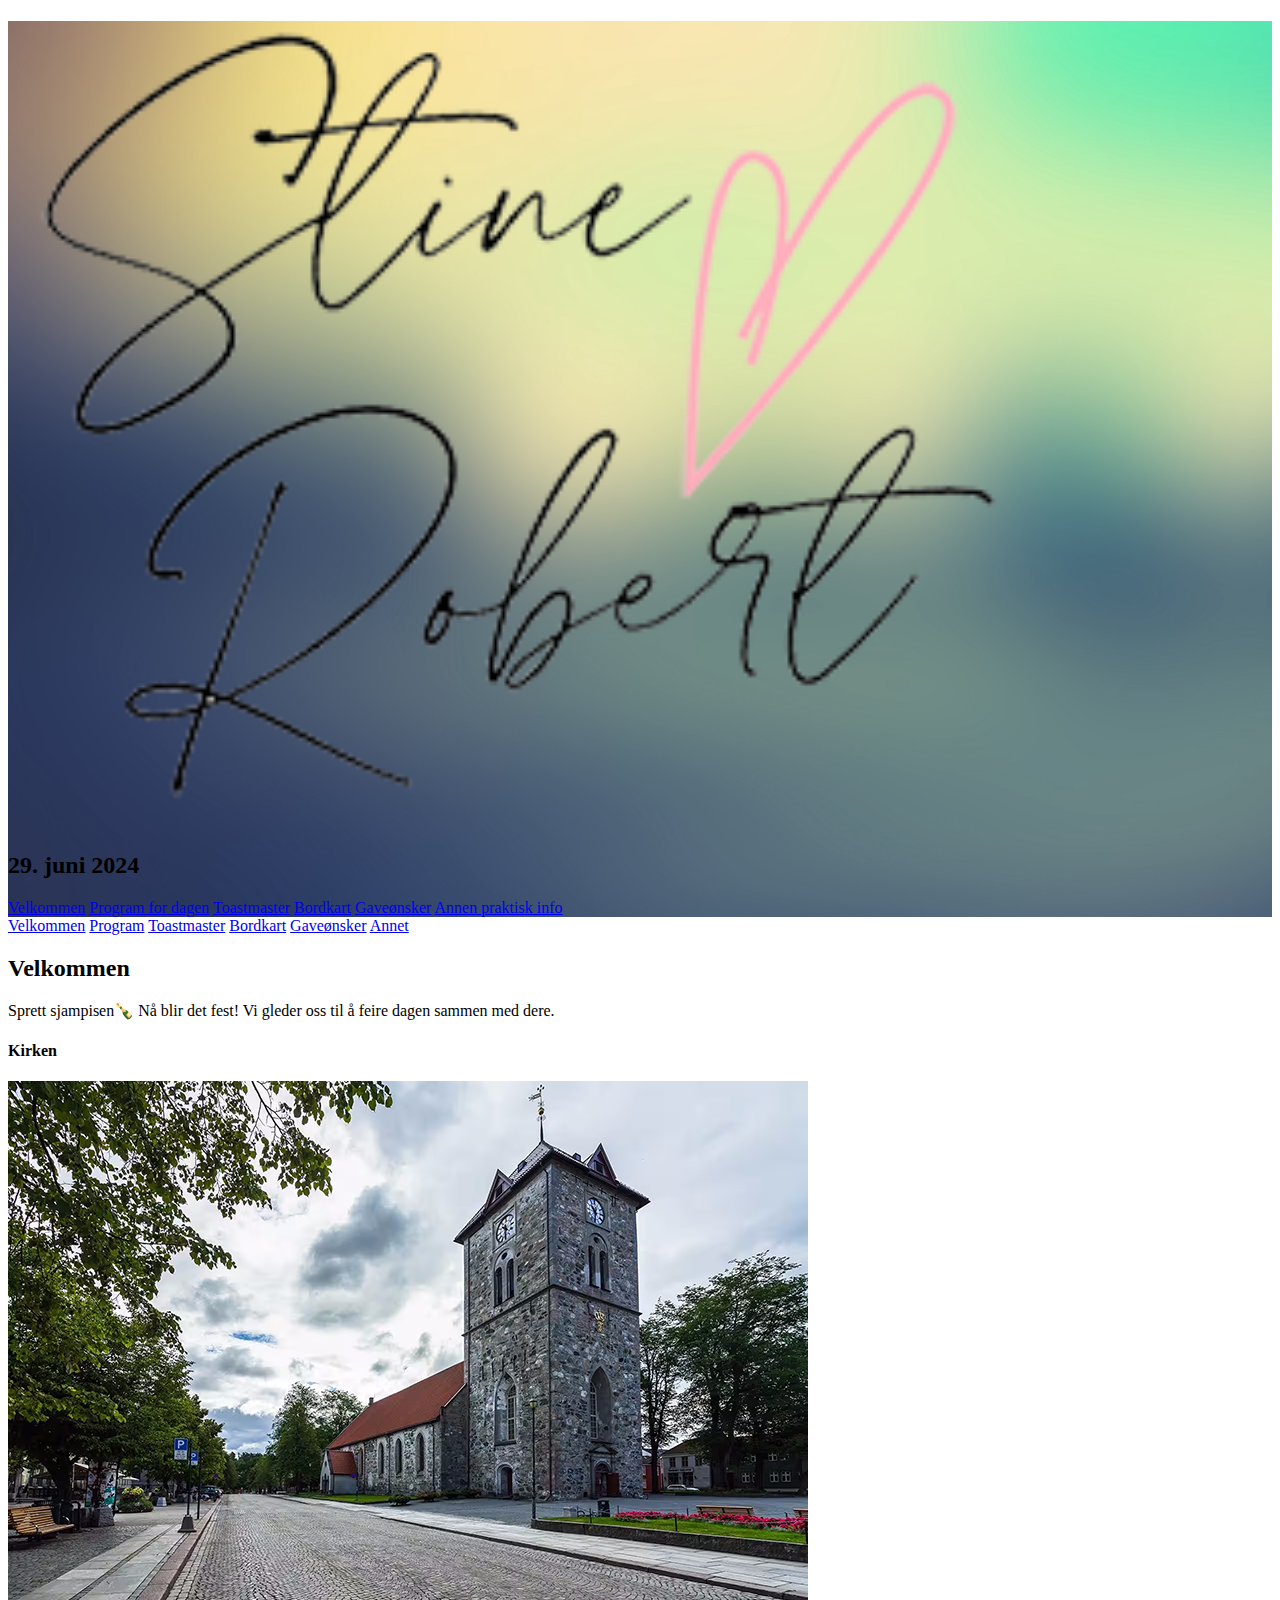
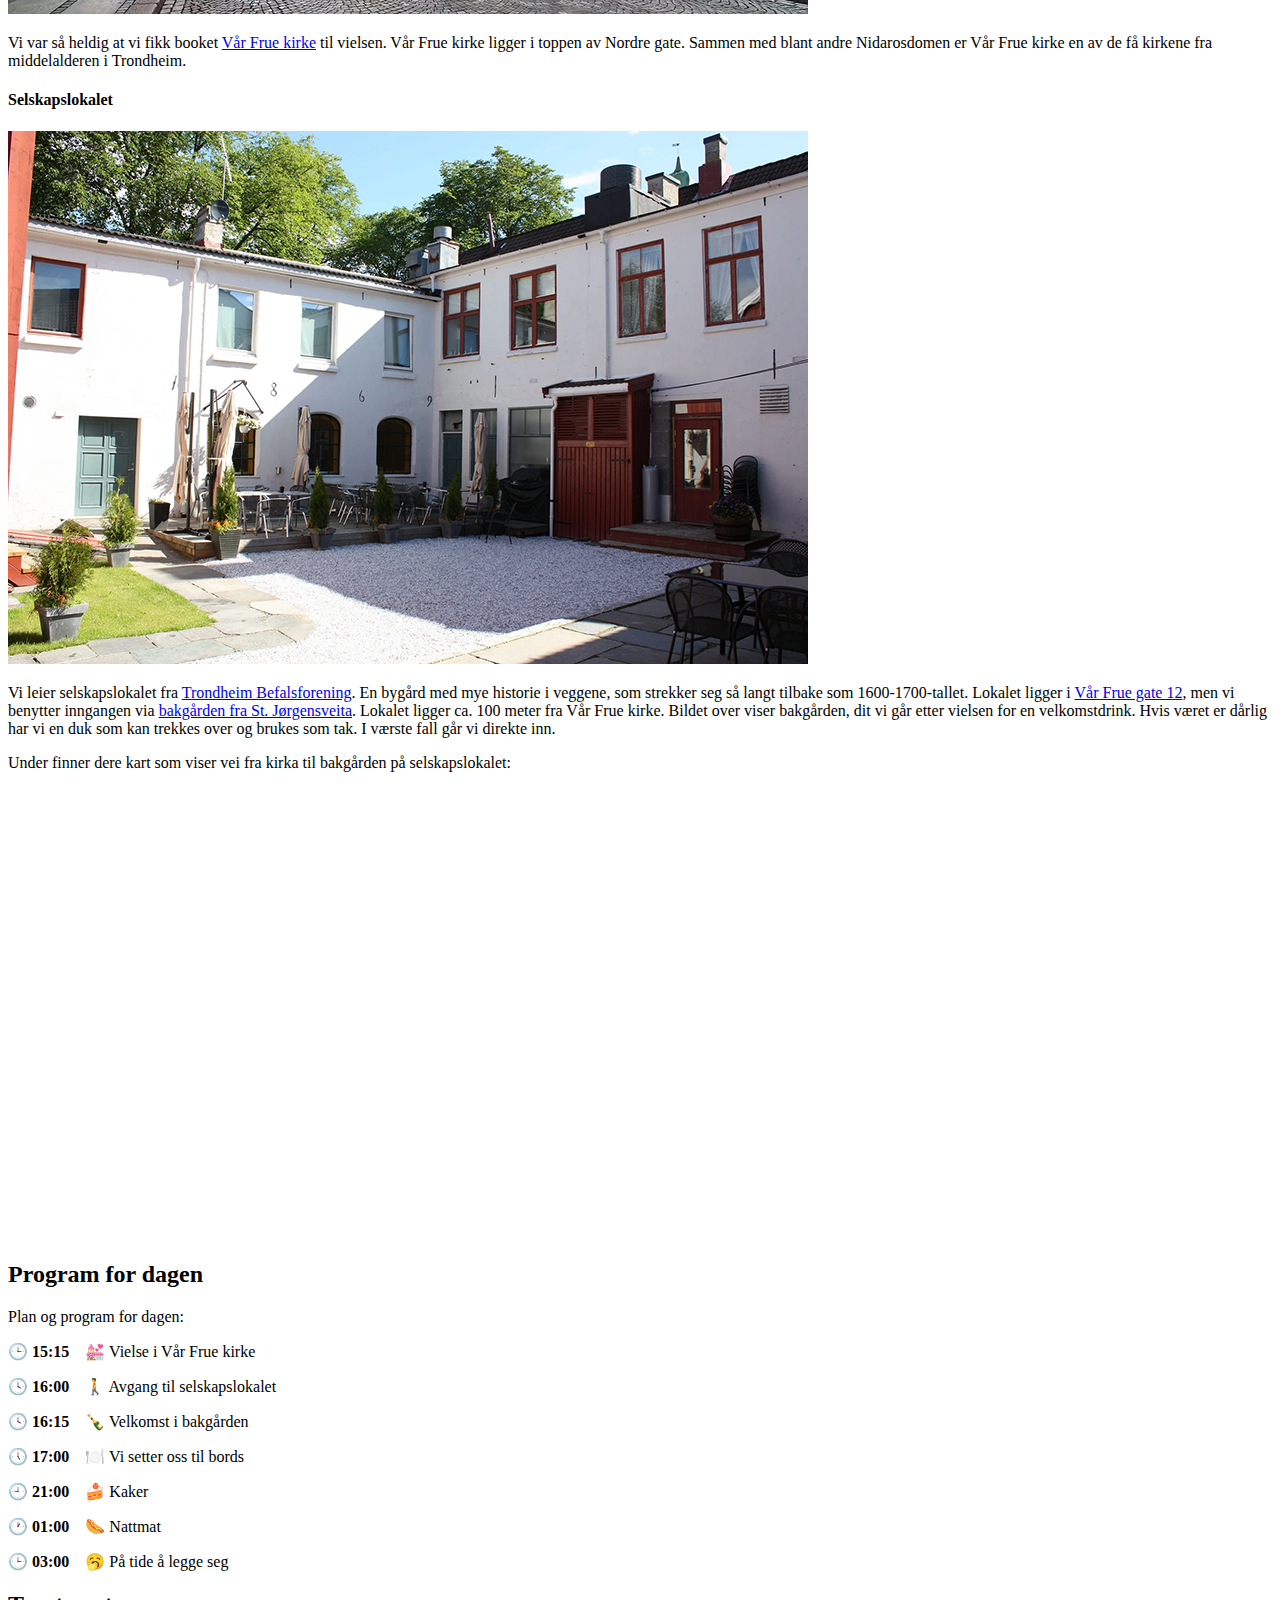
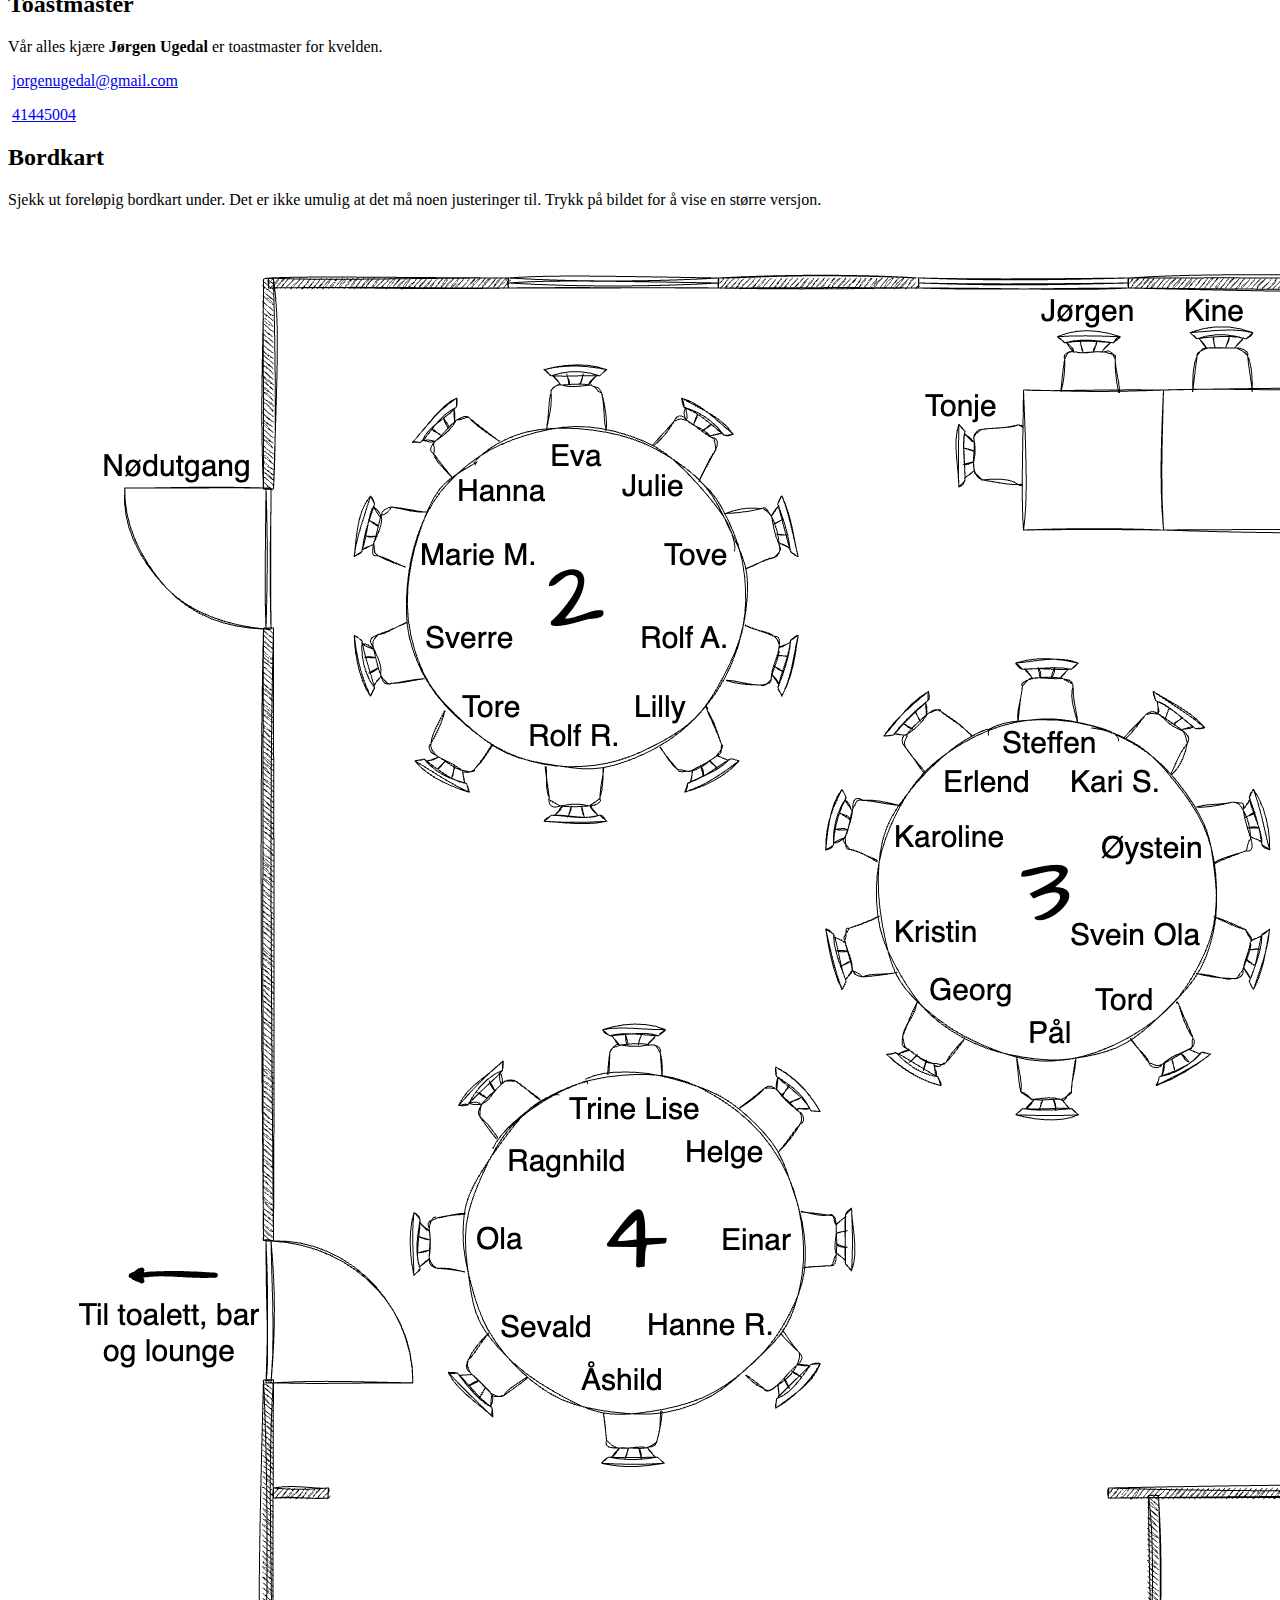
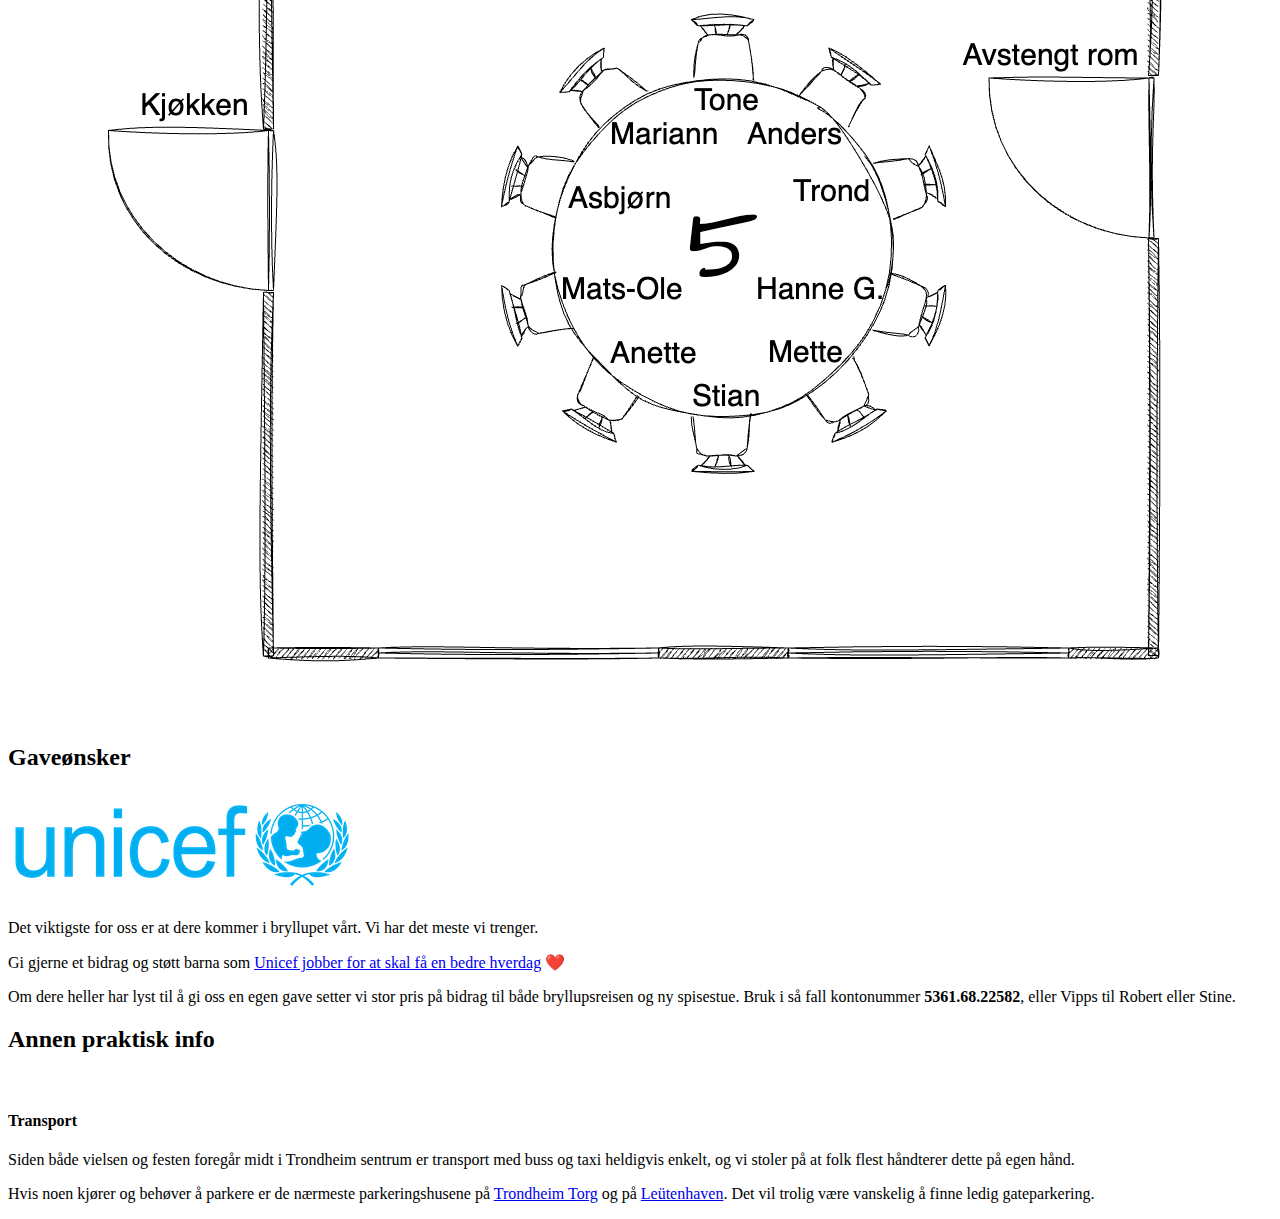
==== public/index.html @ a39e4d83 "Ting nærmer seg" ====
<!DOCTYPE html>
<html lang="nb"><script src="/livereload.js?mindelay=10&amp;v=2&amp;port=1313&amp;path=livereload" data-no-instant defer></script><meta http-equiv="Content-Type" content="text/html; charset=UTF-8" />
<meta http-equiv="X-UA-Compatible" content="IE=edge,chrome=1" />

<title>Stine og Roberts bryllup</title>


  <link rel="shortcut icon" href="http://localhost:1313/images/favicon.png" type="image/png"
/>


  <meta name="description" content="Alt du trenger å vite om Stine og Roberts bryllup."
/>

<meta name="referrer" content="no-referrer-when-downgrade" />

<meta name="HandheldFriendly" content="True" />
<meta name="MobileOptimized" content="320" />
<meta name="viewport" content="width=device-width, initial-scale=1.0" />









<link rel="stylesheet" href="http://localhost:1313/css/style.min.47ed6557af4399a0763d0b82eee62e318d117af346025ac050e07f3be42f05f0.css" type="text/css" integrity="sha256-R&#43;1lV69DmaB2PQuC7uYuMY0RevNGAlrAUOB/O&#43;QvBfA=" />

<meta property="og:url" content="http://localhost:1313/">
  <meta property="og:site_name" content="Stine og Roberts bryllup">
  <meta property="og:title" content="Stine og Roberts bryllup">
  <meta property="og:description" content="Alt du trenger å vite om Stine og Roberts bryllup.">
  <meta property="og:locale" content="nb">
  <meta property="og:type" content="website">

<meta name="twitter:card" content="summary"><meta name="twitter:title" content="">
<meta name="twitter:description" content="Alt du trenger å vite om Stine og Roberts bryllup.">


  <meta itemprop="name" content="Stine og Roberts bryllup">
  <meta itemprop="description" content="Alt du trenger å vite om Stine og Roberts bryllup.">

















<link
  rel="apple-touch-icon"
  sizes="180x180"
  href="http://localhost:1313/images/apple-touch-icon.png"
/>
<link
  rel="icon"
  type="image/png"
  sizes="32x32"
  href="http://localhost:1313/images/favicon-32x32.png"
/>
<link
  rel="icon"
  type="image/png"
  sizes="16x16"
  href="http://localhost:1313/images/favicon-16x16.png"
/>
<body>







<header id="site-head" class="withCenteredImage" style="background-image: url(images/cover-1.jpg)">


    <div class="vertical">

        

        <div id="site-head-content" class="inner">
            

            <div class="title-and-description-guard">
              <h1 class="blog-title"><img src='images/sr-logo.png' width='80%'></h1>
              <h2 class="blog-description">29. juni 2024</h2>
            </div>

            
              
              

              
                
                 <a class='btn site-menu' data-title-anchor='velkommen' href='#velkommen'>Velkommen</a>
              
            
              
              

              
                
                 <a class='btn site-menu' data-title-anchor='program' href='#program'>Program for dagen</a>
              
            
              
              

              
                
                 <a class='btn site-menu' data-title-anchor='toastmaster' href='#toastmaster'>Toastmaster</a>
              
            
              
              

              
                
                 <a class='btn site-menu' data-title-anchor='bordkart' href='#bordkart'>Bordkart</a>
              
            
              
              

              
                
                 <a class='btn site-menu' data-title-anchor='gaveønsker' href='#gave%c3%b8nsker'>Gaveønsker</a>
              
            
              
              

              
                
                 <a class='btn site-menu' data-title-anchor='annet' href='#annet'>Annen praktisk info</a>
              
            
            
                
                <a id='header-arrow' href="#velkommen" aria-label="Go to first section"><i class="fa fa-angle-down"></i></a>
            
        </div>
    </div>
</header>

<main class="content" role="main">
    
    <div class='fixed-nav'>
        
            
            <a class='fn-item' item_index='1' href='#velkommen'>Velkommen</a>
        
            
            <a class='fn-item' item_index='2' href='#program'>Program</a>
        
            
            <a class='fn-item' item_index='3' href='#toastmaster'>Toastmaster</a>
        
            
            <a class='fn-item' item_index='4' href='#bordkart'>Bordkart</a>
        
            
            <a class='fn-item' item_index='5' href='#gave%c3%b8nsker'>Gaveønsker</a>
        
            
            <a class='fn-item' item_index='6' href='#annet'>Annet</a>
        
    </div>

    
    
        
        <div class='post-holder'>
            <article id='velkommen' class='post first '>
                <header class="post-header">
                    <h2 class="post-title">Velkommen</h2>
                </header>
                <section class="post-content">
                    
<p>
  Sprett sjampisen🍾 Nå blir det fest! Vi gleder oss til å feire dagen sammen med dere.
</p>

<h4>Kirken</h4>
<p>
  <img src="images/var-frue-kirke.png">
</p>

<p>
  Vi var så heldig at vi fikk booket <a href="https://no.wikipedia.org/wiki/V%C3%A5r_Frue_kirke_(Trondheim)" target="_blank">Vår Frue kirke</a> til vielsen. Vår Frue kirke ligger i toppen av Nordre gate. Sammen med blant andre Nidarosdomen er Vår Frue kirke en av de få kirkene fra middelalderen i Trondheim.
</p>

<h4>Selskapslokalet</h4>
<p>
  <img src="images/bakgarden.png">
</p>

<p>
  Vi leier selskapslokalet fra <a href="https://www.trondheimbefalsforening.no" target="_blank">Trondheim Befalsforening</a>. En bygård med mye historie i veggene, som strekker seg så langt tilbake som 1600-1700-tallet. Lokalet ligger i <a href="https://maps.app.goo.gl/DpjdYLnsQ6Phit1J8" target="_blank">Vår Frue gate 12</a>, men vi benytter inngangen via <a href="https://maps.app.goo.gl/hrKGZZgHywM9tXrCA" target="_blank">bakgården fra St. Jørgensveita</a>. Lokalet ligger ca. 100 meter fra Vår Frue kirke. Bildet over viser bakgården, dit vi går etter vielsen for en velkomstdrink. Hvis været er dårlig har vi en duk som kan trekkes over og brukes som tak. I værste fall går vi direkte inn.
</p>

<p>
  Under finner dere kart som viser vei fra kirka til bakgården på selskapslokalet:
</p>
<p>
  <iframe src="https://www.google.com/maps/embed?pb=!1m24!1m12!1m3!1d892.3105263511601!2d10.39723295921331!3d63.42981003615714!2m3!1f0!2f0!3f0!3m2!1i1024!2i768!4f13.1!4m9!3e2!4m3!3m2!1d63.4302128!2d10.396961899999999!4m3!3m2!1d63.429516299999996!2d10.398058899999999!5e0!3m2!1sno!2sno!4v1697057780995!5m2!1sno!2sno" width="100%" height="450" style="border:0;" allowfullscreen="" loading="lazy" referrerpolicy="no-referrer-when-downgrade"></iframe>
</p>

                </section>
            </article>
            <div class='post-after light'></div>
        </div>
    
        
        <div class='post-holder dark'>
            <article id='program' class='post  '>
                <header class="post-header">
                    <h2 class="post-title">Program for dagen</h2>
                </header>
                <section class="post-content">
                    <p>Plan og program for dagen:</p>
<p>🕒 <strong>15:15</strong>    💒 Vielse i Vår Frue kirke</p>
<p>🕓 <strong>16:00</strong>    🚶 Avgang til selskapslokalet</p>
<p>🕓 <strong>16:15</strong>    🍾 Velkomst i bakgården</p>
<p>🕔 <strong>17:00</strong>    🍽️ Vi setter oss til bords</p>
<p>🕘 <strong>21:00</strong>    🍰 Kaker</p>
<p>🕐 <strong>01:00</strong>    🌭 Nattmat</p>
<p>🕒 <strong>03:00</strong>    🥱 På tide å legge seg</p>

                </section>
            </article>
            <div class='post-after'></div>
        </div>
    
        
        <div class='post-holder'>
            <article id='toastmaster' class='post  '>
                <header class="post-header">
                    <h2 class="post-title">Toastmaster</h2>
                </header>
                <section class="post-content">
                    <p>Vår alles kjære <strong>Jørgen Ugedal</strong> er toastmaster for kvelden.</p>
<p><i class="fa fa-envelope"></i> <a href="mailto:jorgenugedal@gmail.com">jorgenugedal@gmail.com</a></p>
<p><i class="fa fa-phone"></i> <a href="tel:+4741445004">41445004</a></p>

                </section>
            </article>
            <div class='post-after light'></div>
        </div>
    
        
        <div class='post-holder dark'>
            <article id='bordkart' class='post  '>
                <header class="post-header">
                    <h2 class="post-title">Bordkart</h2>
                </header>
                <section class="post-content">
                    <p>Sjekk ut foreløpig bordkart under. Det er ikke umulig at det må noen justeringer til. Trykk på bildet for å vise en større versjon.</p>
<p><a href="images/bordkart.drawio.png"><img src="images/bordkart.drawio.png" alt="Bordkart"></a></p>

                </section>
            </article>
            <div class='post-after'></div>
        </div>
    
        
        <div class='post-holder'>
            <article id='gaveønsker' class='post  '>
                <header class="post-header">
                    <h2 class="post-title">Gaveønsker</h2>
                </header>
                <section class="post-content">
                    <p><a href="https://www.unicef.no/stott/privat/donasjon"><img src="images/unicef-logo.png" alt="Unicef"></a></p>
<p>Det viktigste for oss er at dere kommer i bryllupet vårt. Vi har det meste vi trenger.</p>
<p>Gi gjerne et bidrag og støtt barna som <a href="https://www.unicef.no/stott/privat/donasjon">Unicef jobber for at skal få en bedre hverdag</a> ❤️</p>
<p>Om dere heller har lyst til å gi oss en egen gave setter vi stor pris på bidrag til både bryllupsreisen og ny spisestue. Bruk i så fall kontonummer <strong>5361.68.22582</strong>, eller Vipps til Robert eller Stine.</p>

                </section>
            </article>
            <div class='post-after light'></div>
        </div>
    
        
        <div class='post-holder dark'>
            <article id='annet' class='post  last'>
                <header class="post-header">
                    <h2 class="post-title">Annen praktisk info</h2>
                </header>
                <section class="post-content">
                    <p> </p>
<h4 id="transport">Transport</h4>
<p>Siden både vielsen og festen foregår midt i Trondheim sentrum er transport med buss og taxi heldigvis enkelt, og vi stoler på at folk flest håndterer dette på egen hånd.</p>
<p>Hvis noen kjører og behøver å parkere er de nærmeste parkeringshusene på <a href="https://maps.app.goo.gl/8HFk37z9GycL71k3A">Trondheim Torg</a> og på <a href="https://maps.app.goo.gl/erbP8cXi9NYx98XXA">Leütenhaven</a>. Det vil trolig være vanskelig å finne ledig gateparkering.</p>

                </section>
            </article>
            <div class='post-after'></div>
        </div>
    
</main>
<footer class="site-footer">
  <div class="inner">
    

    

    
  </div>
</footer>


    

    
    
    
    
    

    <script src="http://localhost:1313/js/script.min.dbab763d90c718293cdeda973dfb5cc3cb2900e9e4d2e1f67418d48c4a027082.js" integrity="sha256-26t2PZDHGCk83tqXPftcw8spAOnk0uH2dBjUjEoCcII=" ></script>

    
    <script>cssVars();</script>

    
</body>
</html>
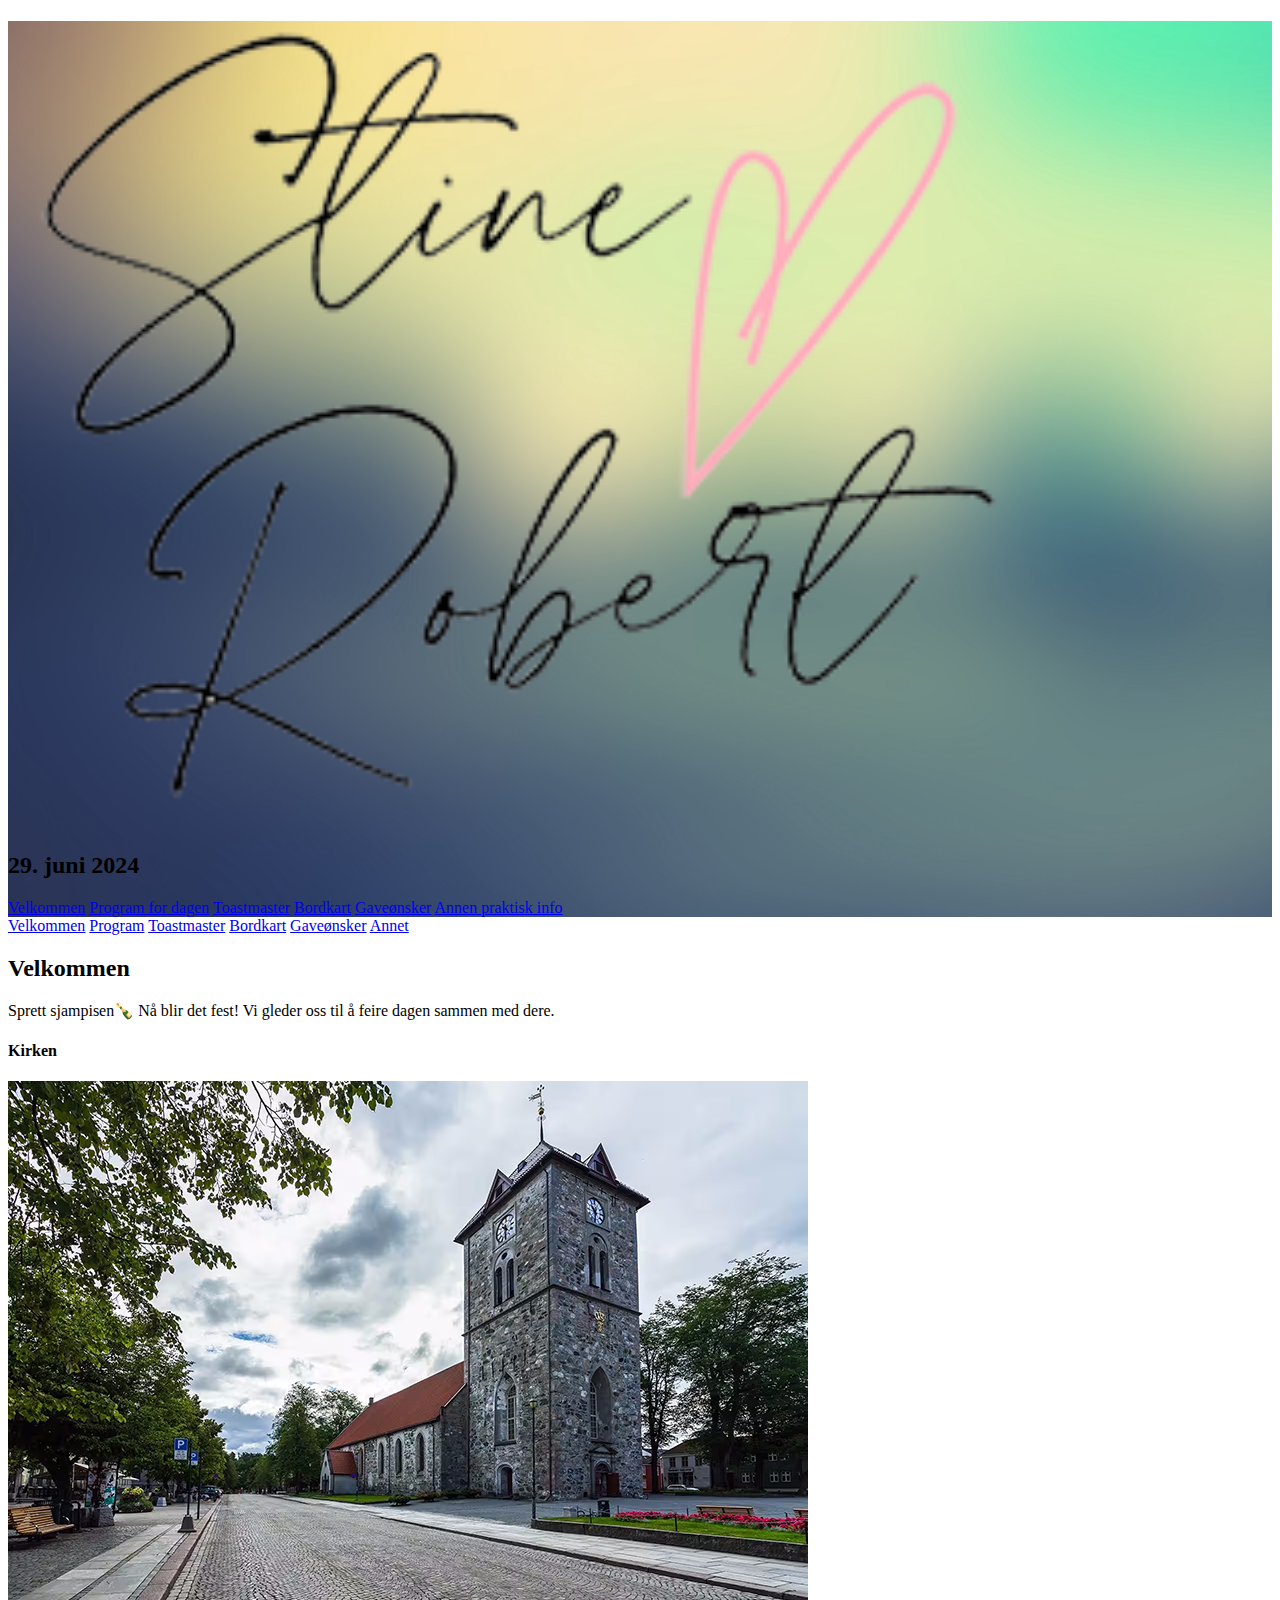
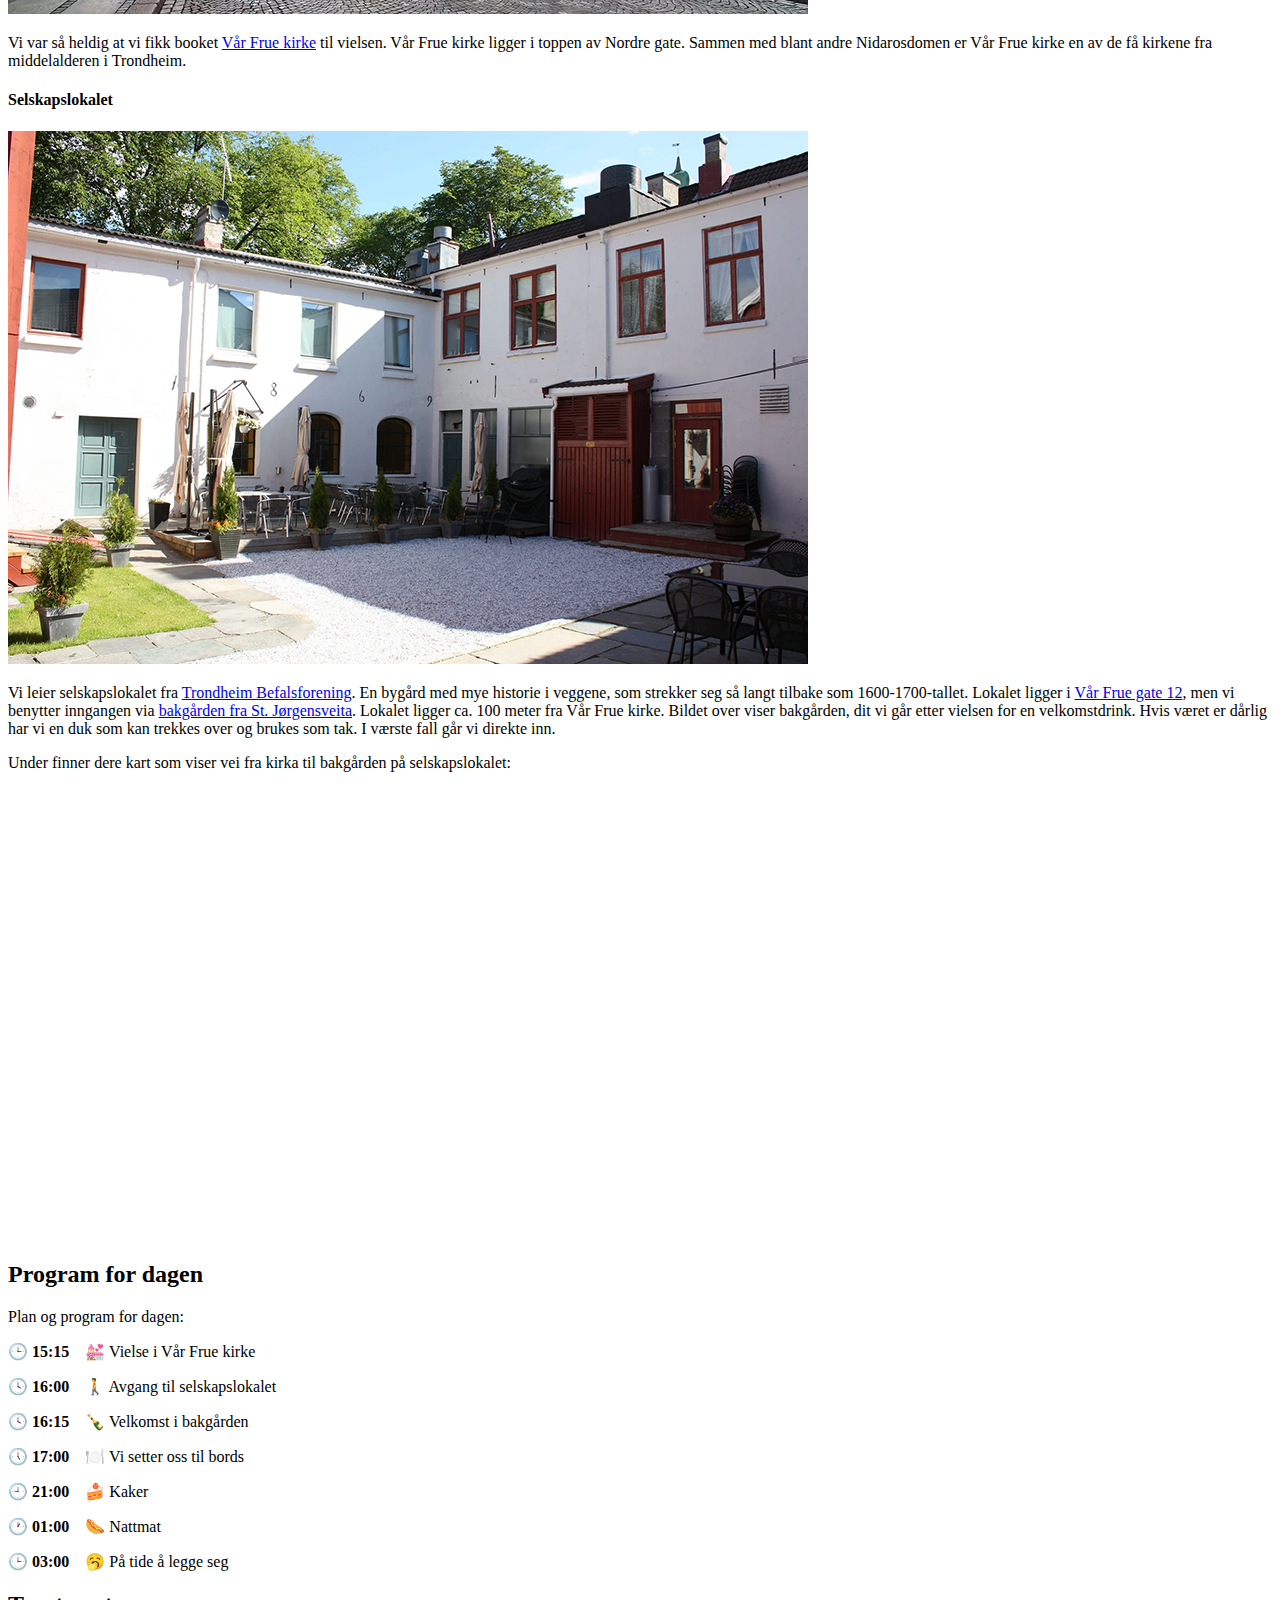
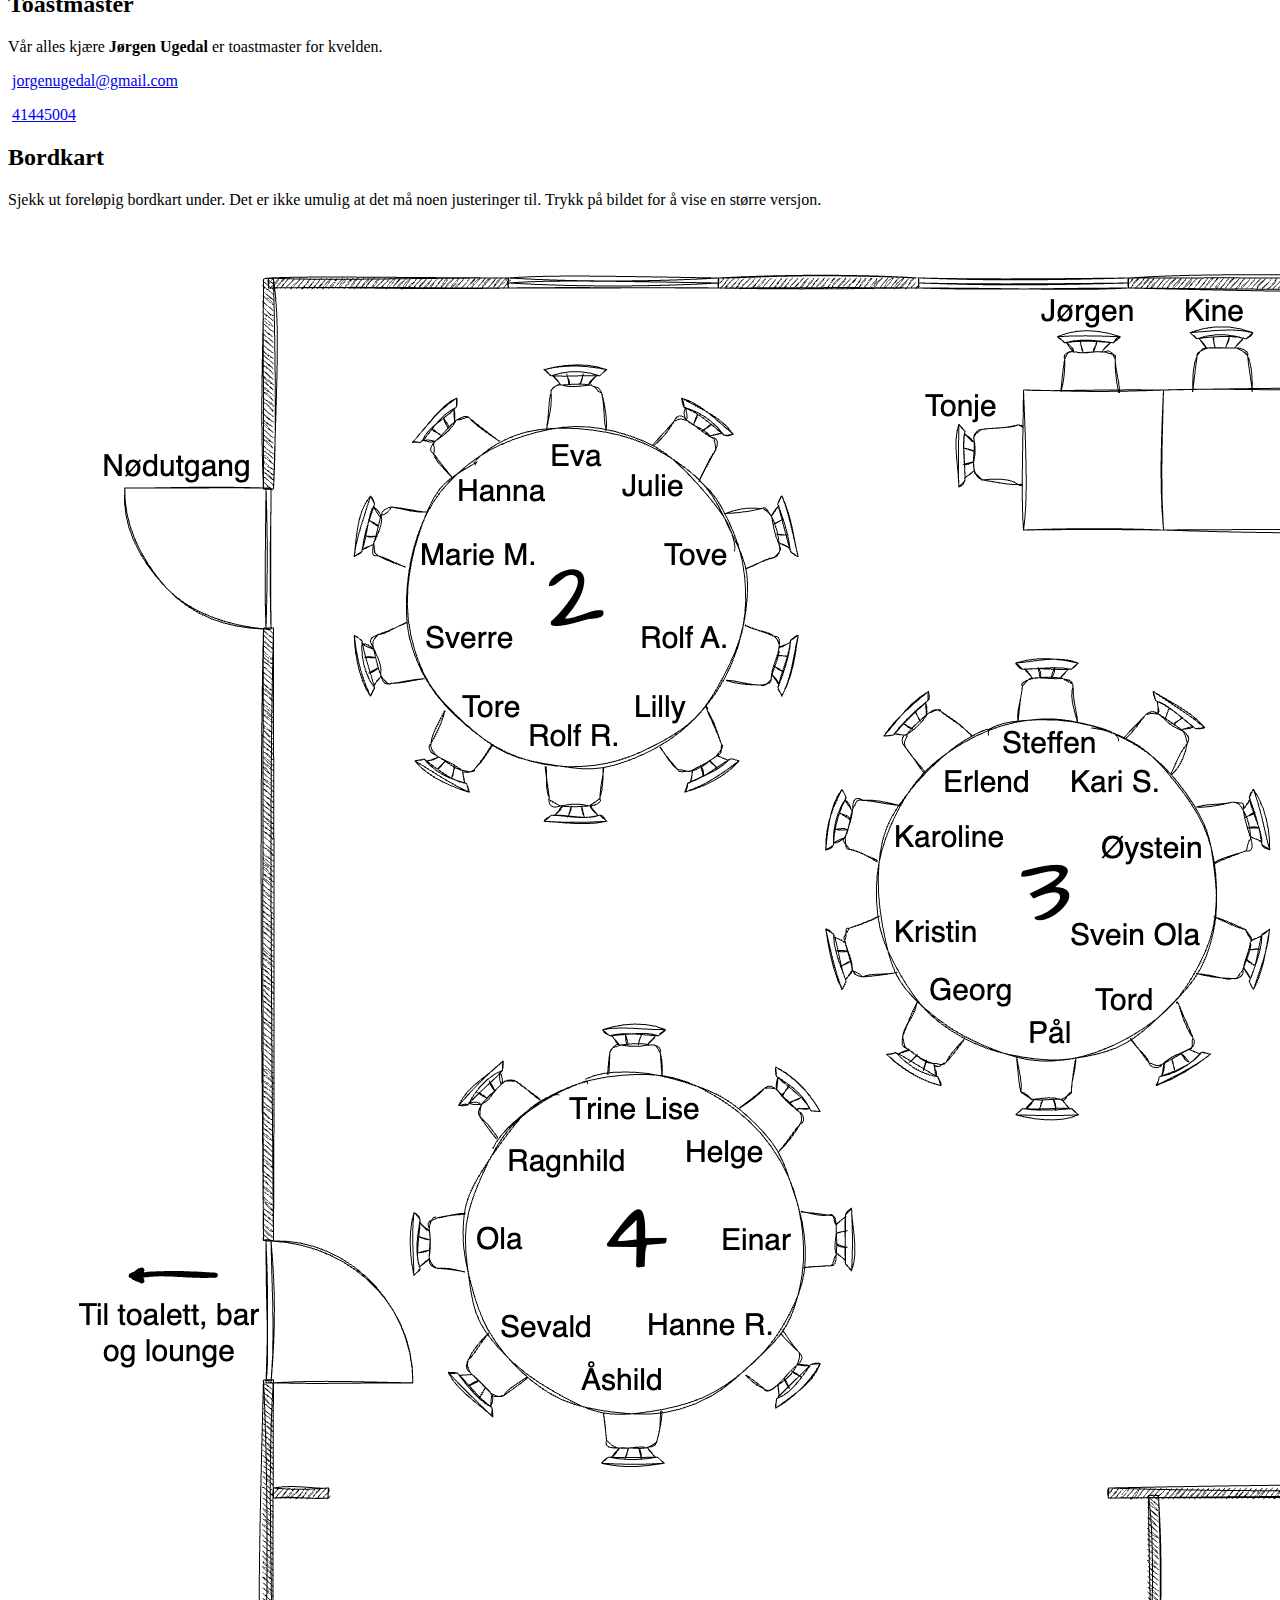
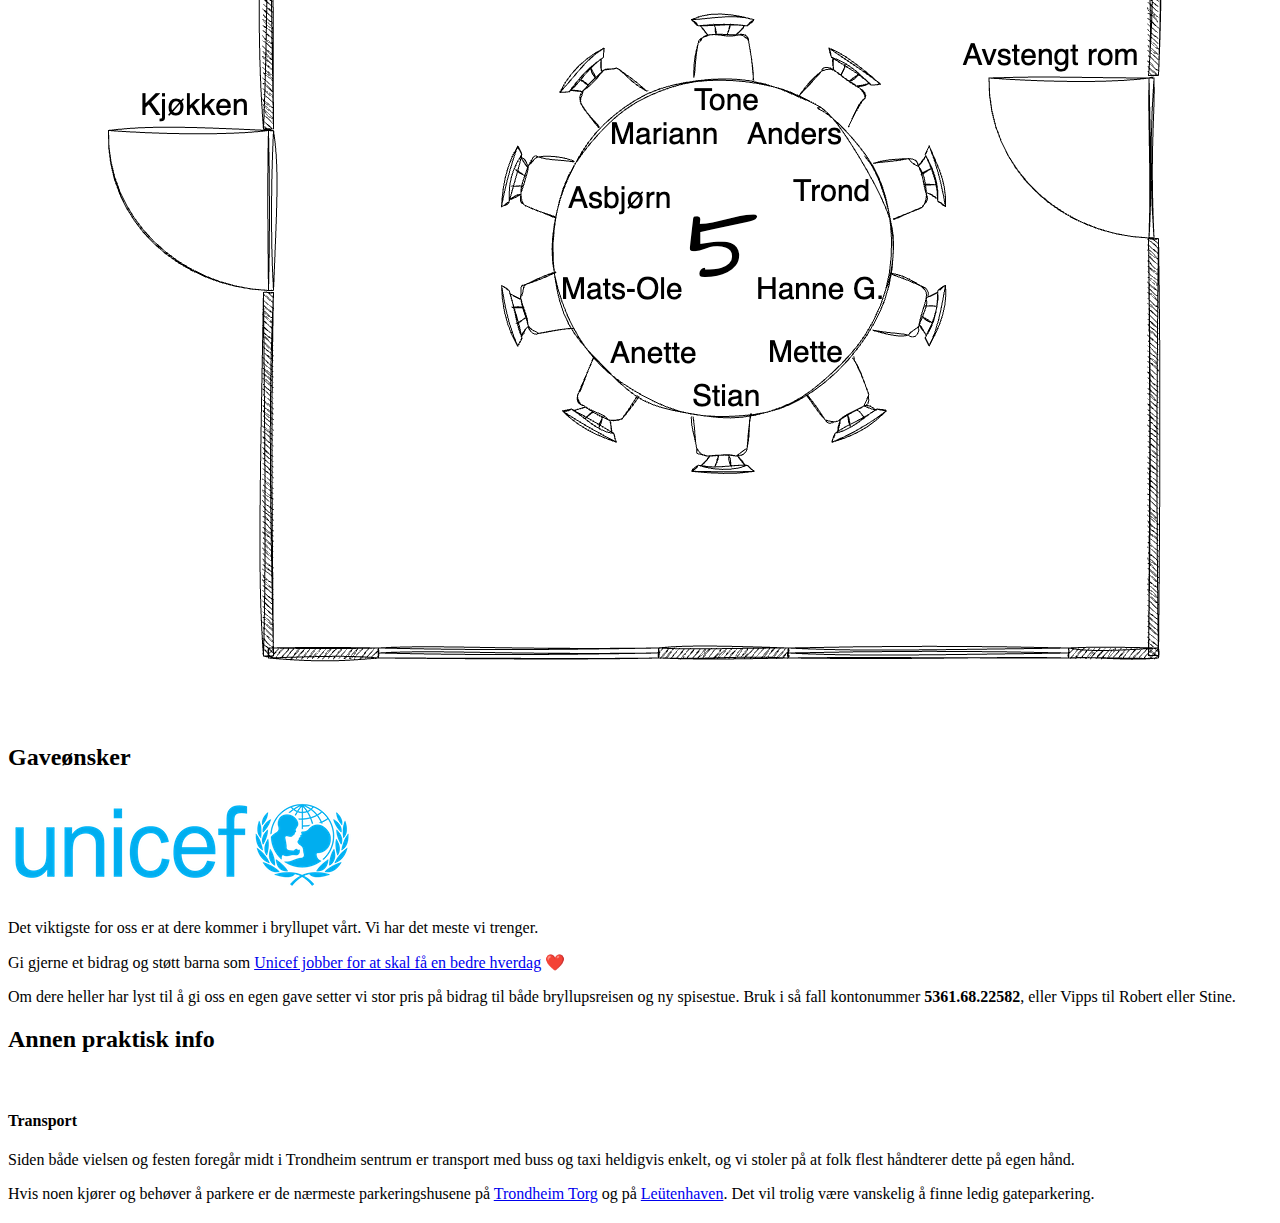
==== commit 3b957274: "Ting nærmer seg" ====
--- a/public/index.html
+++ b/public/index.html
@@ -176,6 +176,9 @@
         
             
             <a class='fn-item' item_index='6' href='#annet'>Annet</a>
+        
+            
+            <a class='fn-item' item_index='7' href='#'></a>
         
     </div>
 
@@ -294,7 +297,7 @@
     
         
         <div class='post-holder dark'>
-            <article id='annet' class='post  last'>
+            <article id='annet' class='post  '>
                 <header class="post-header">
                     <h2 class="post-title">Annen praktisk info</h2>
                 </header>
@@ -309,6 +312,19 @@
             <div class='post-after'></div>
         </div>
     
+        
+        <div class='post-holder'>
+            <article id='' class='post  last'>
+                <header class="post-header">
+                    <h2 class="post-title"></h2>
+                </header>
+                <section class="post-content">
+                    
+                </section>
+            </article>
+            <div class='post-after light'></div>
+        </div>
+    
 </main>
 <footer class="site-footer">
   <div class="inner">
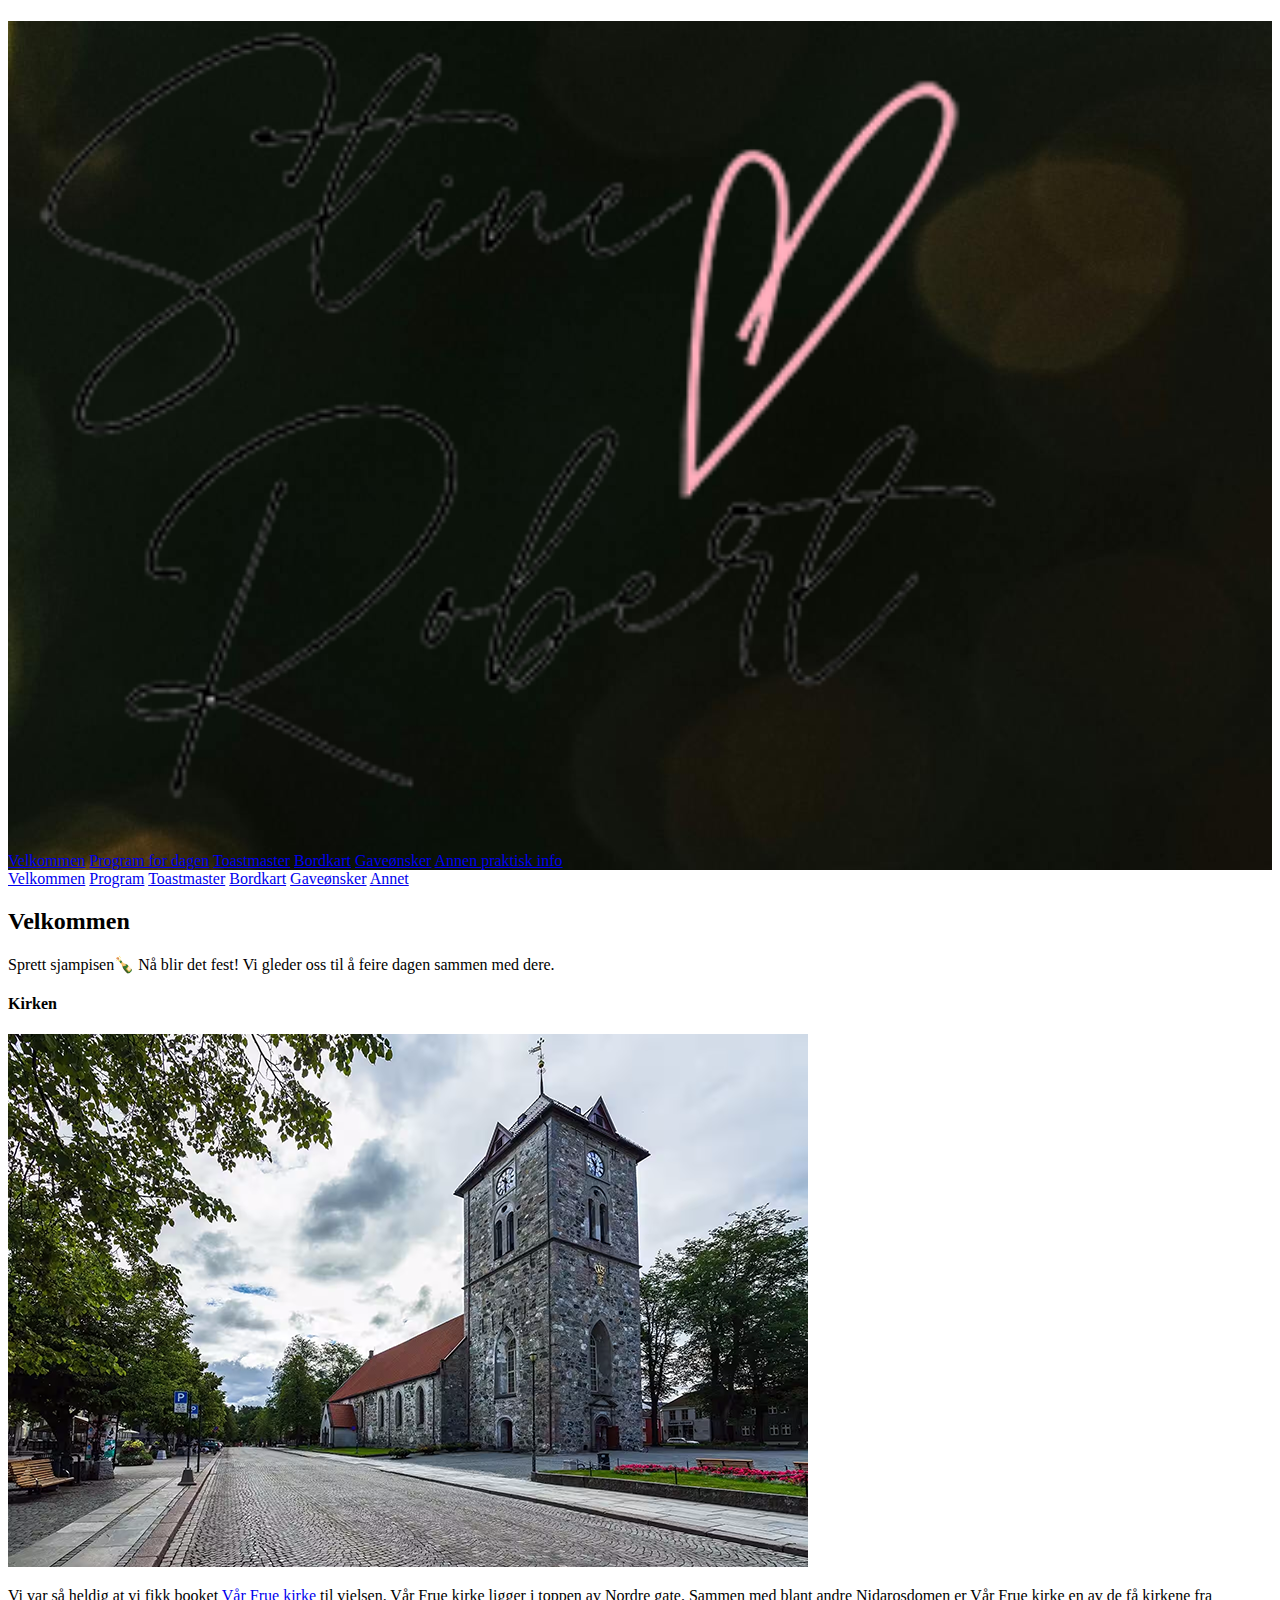
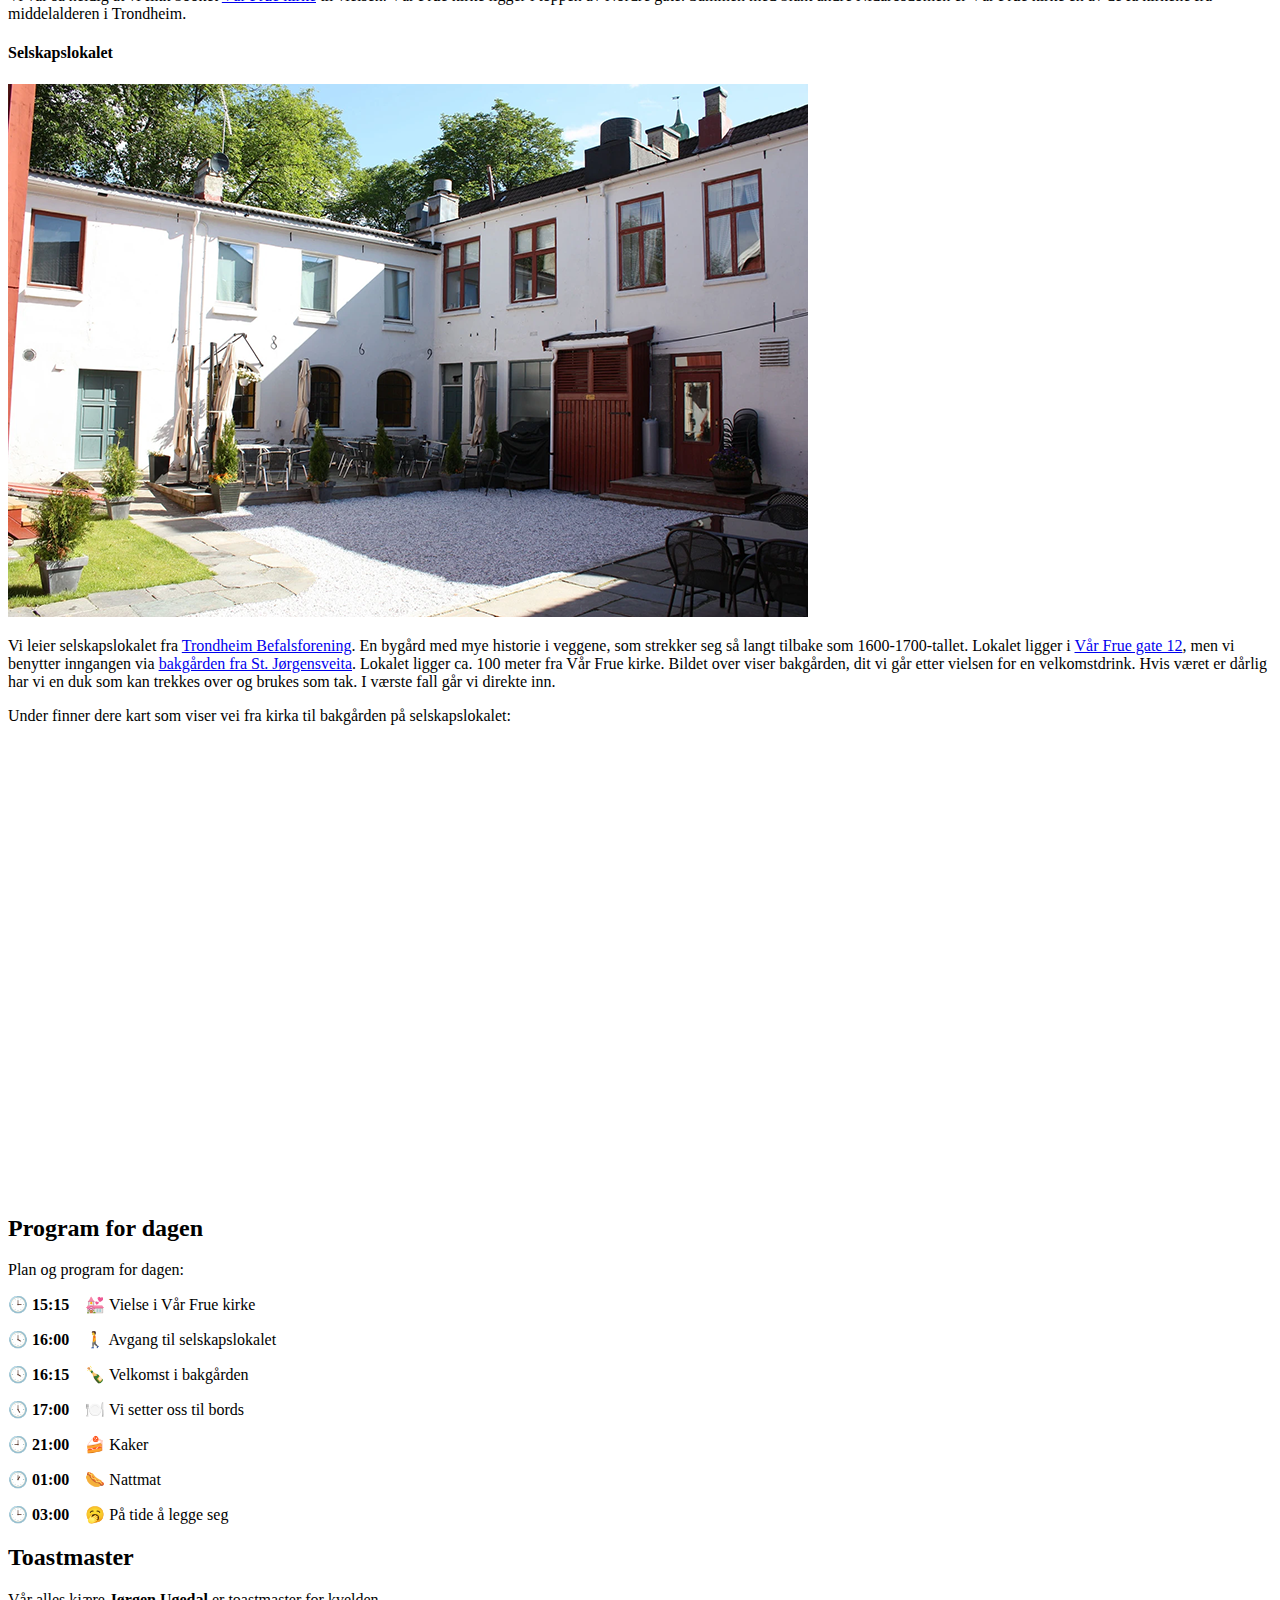
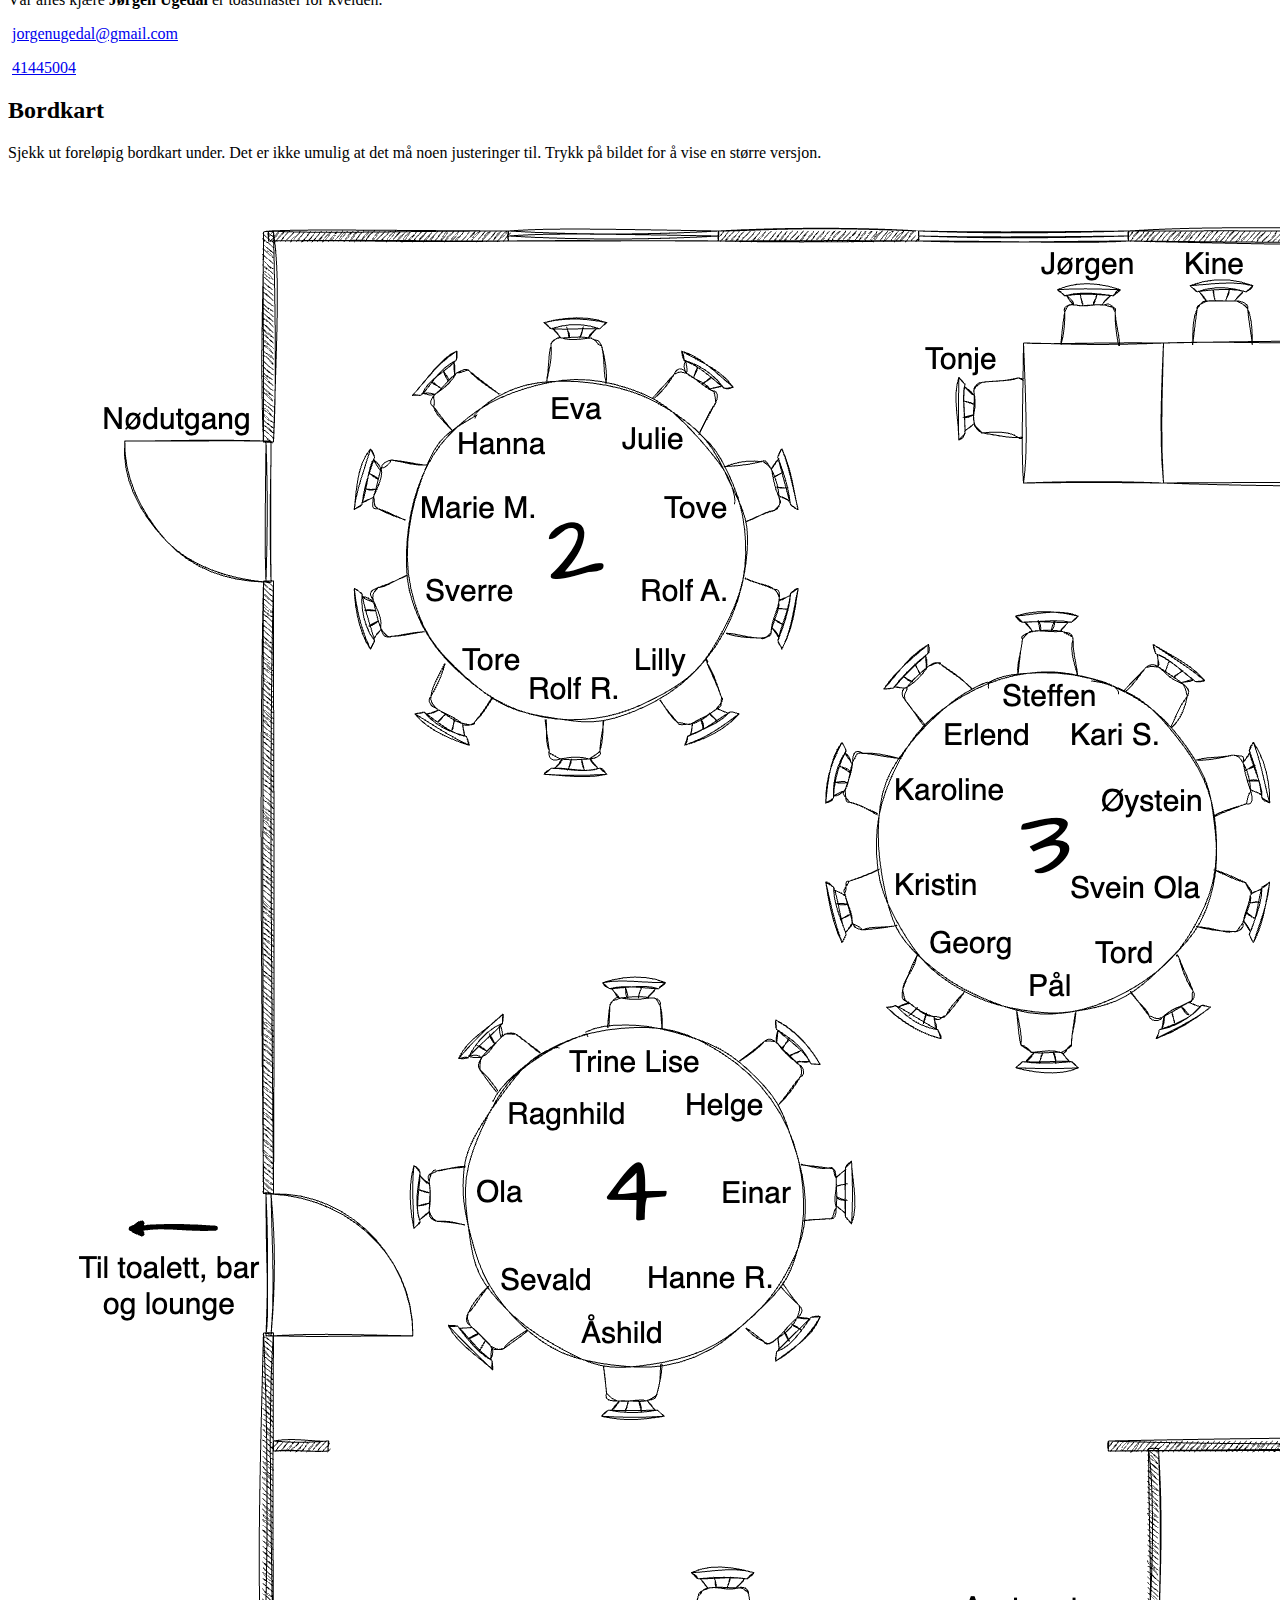
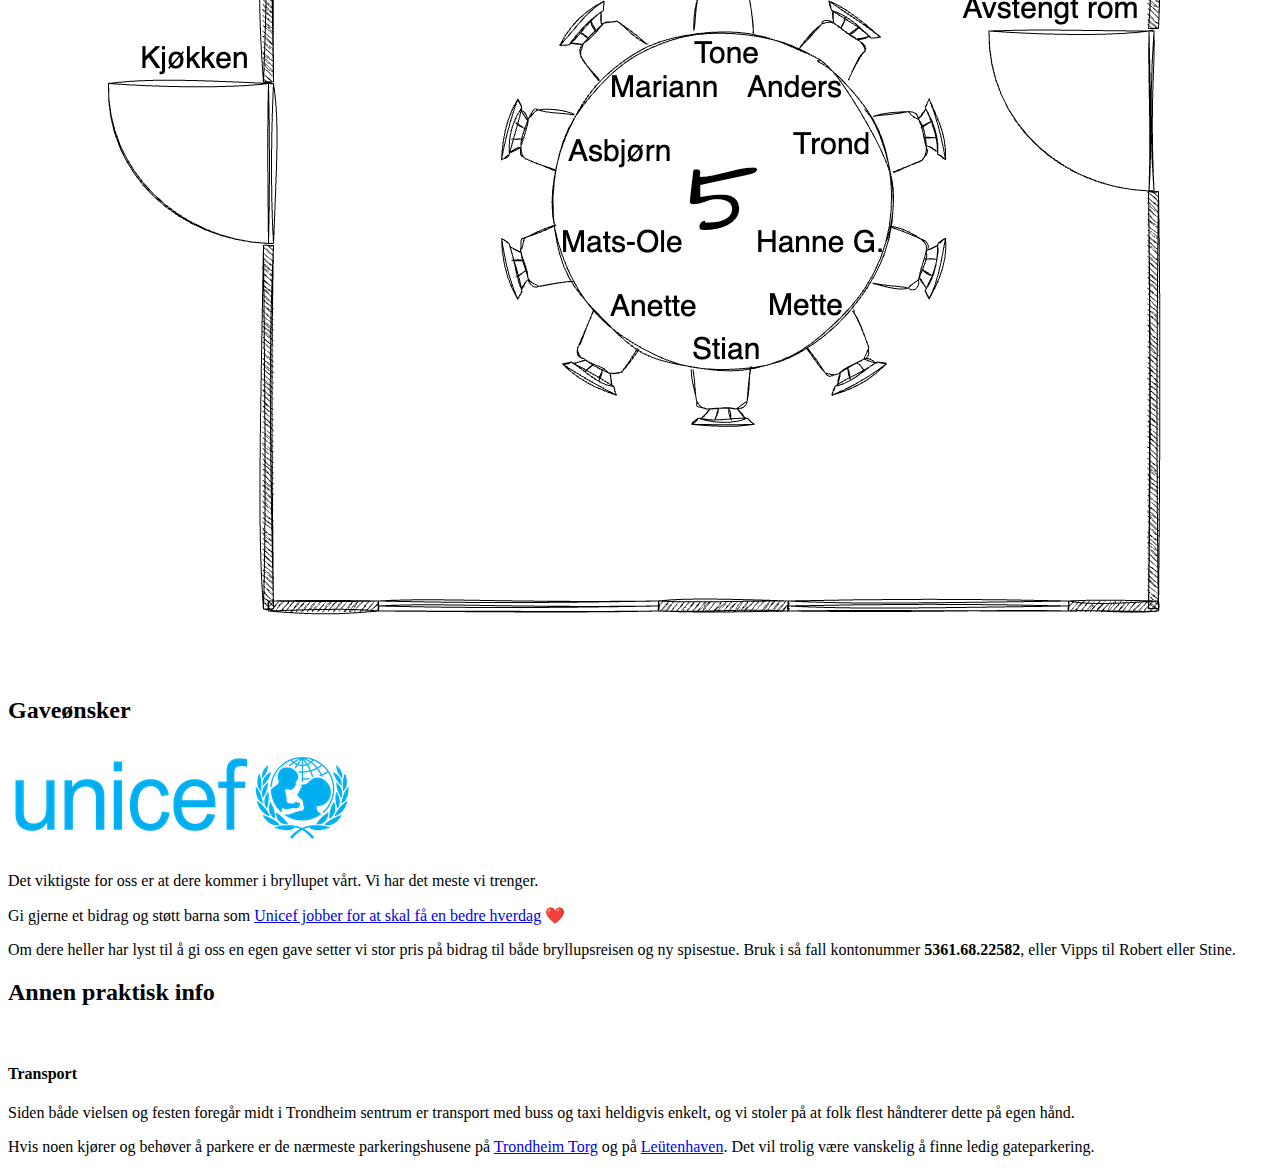
==== commit e0b10fe5: "Cover" ====
--- a/public/index.html
+++ b/public/index.html
@@ -26,7 +26,7 @@
 
 
 
-<link rel="stylesheet" href="http://localhost:1313/css/style.min.47ed6557af4399a0763d0b82eee62e318d117af346025ac050e07f3be42f05f0.css" type="text/css" integrity="sha256-R&#43;1lV69DmaB2PQuC7uYuMY0RevNGAlrAUOB/O&#43;QvBfA=" />
+<link rel="stylesheet" href="http://localhost:1313/css/style.min.ef7900aa71069878cd32babf9a8af4668b5cc1c76715fca4c58fe17bef8fbe5a.css" type="text/css" integrity="sha256-73kAqnEGmHjNMrq/mor0ZotcwcdnFfykxY/he&#43;&#43;Pvlo=" />
 
 <meta property="og:url" content="http://localhost:1313/">
   <meta property="og:site_name" content="Stine og Roberts bryllup">
@@ -83,7 +83,7 @@
 
 
 
-<header id="site-head" class="withCenteredImage" style="background-image: url(images/cover-1.jpg)">
+<header id="site-head" class="withCenteredImage" style="background-image: url(images/peach-2.jpg)">
 
 
     <div class="vertical">
@@ -95,7 +95,7 @@
 
             <div class="title-and-description-guard">
               <h1 class="blog-title"><img src='images/sr-logo.png' width='80%'></h1>
-              <h2 class="blog-description">29. juni 2024</h2>
+              
             </div>
 
             
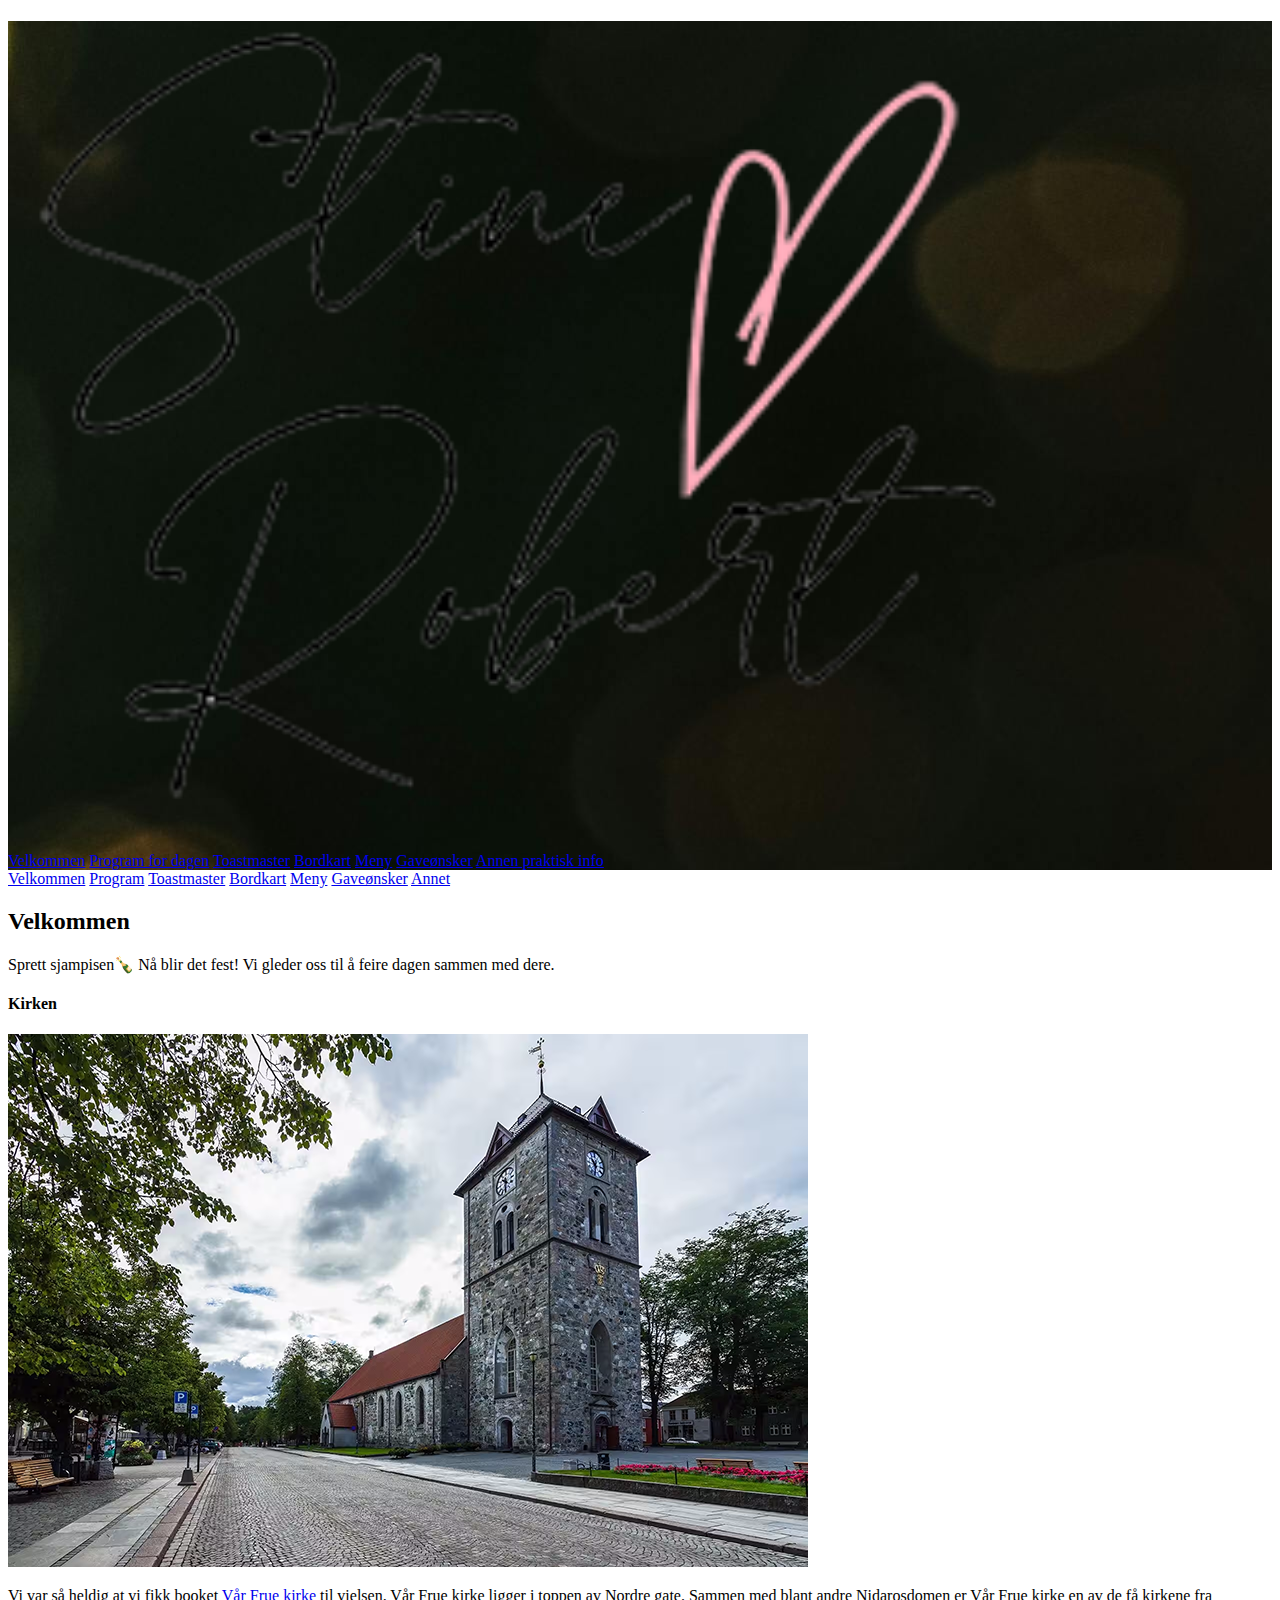
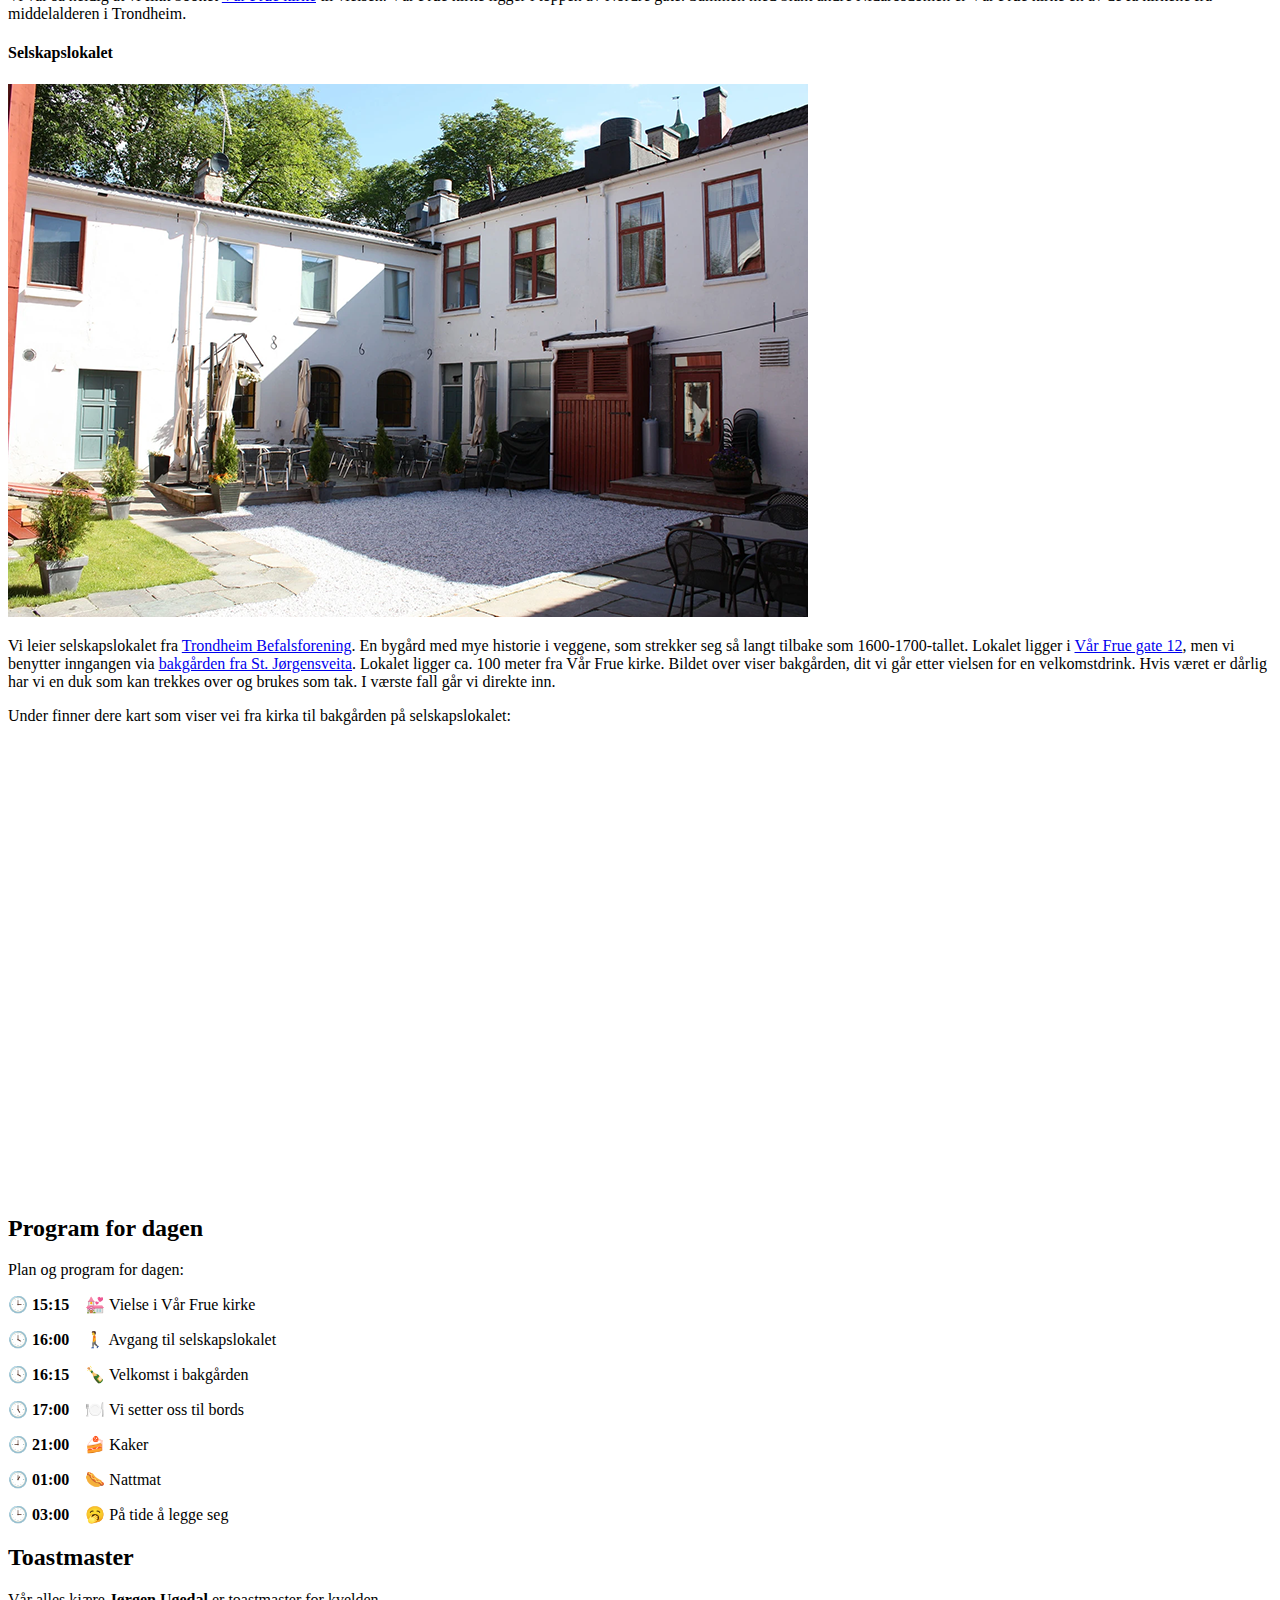
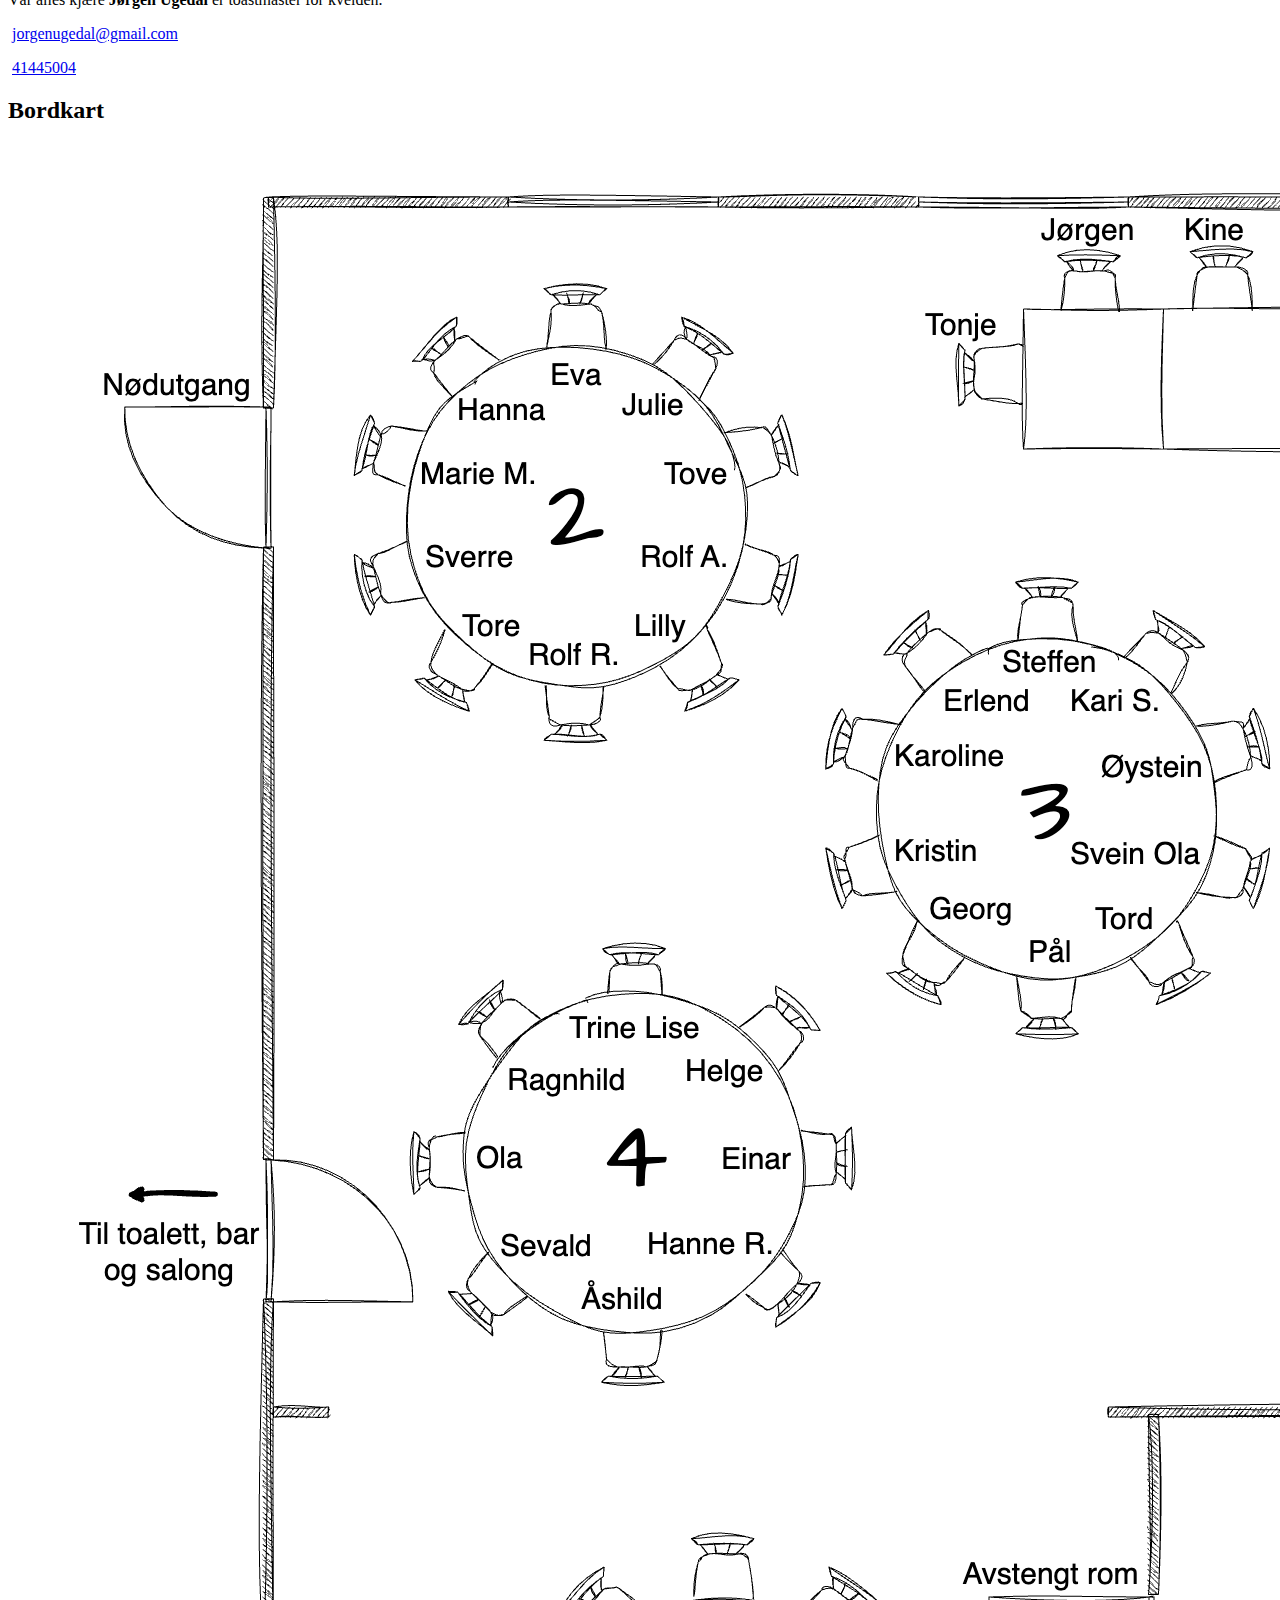
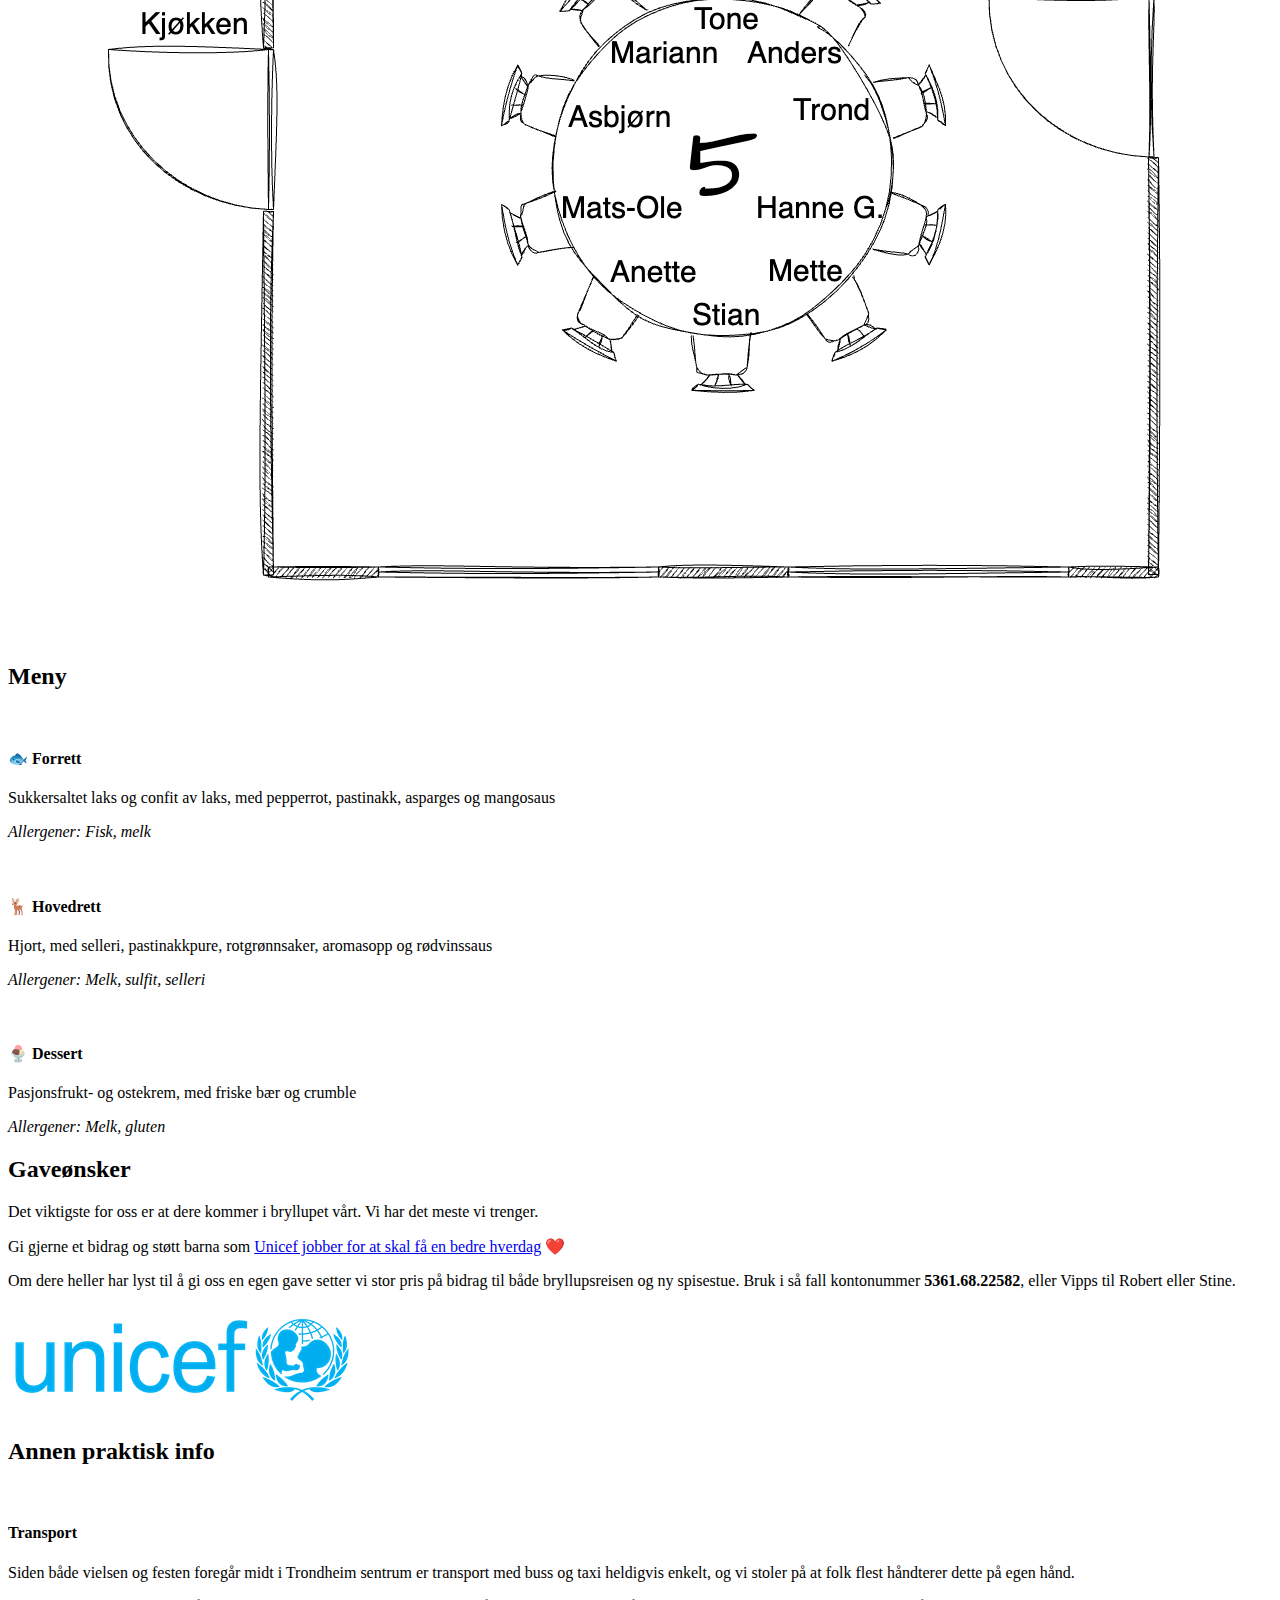
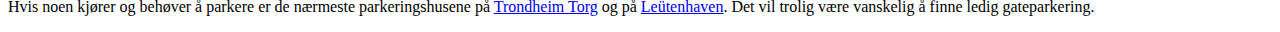
==== commit 17c1987b: "Ting nærmer seg" ====
--- a/public/index.html
+++ b/public/index.html
@@ -136,6 +136,14 @@
 
               
                 
+                 <a class='btn site-menu' data-title-anchor='meny' href='#meny'>Meny</a>
+              
+            
+              
+              
+
+              
+                
                  <a class='btn site-menu' data-title-anchor='gaveønsker' href='#gave%c3%b8nsker'>Gaveønsker</a>
               
             
@@ -172,13 +180,13 @@
             <a class='fn-item' item_index='4' href='#bordkart'>Bordkart</a>
         
             
-            <a class='fn-item' item_index='5' href='#gave%c3%b8nsker'>Gaveønsker</a>
-        
-            
-            <a class='fn-item' item_index='6' href='#annet'>Annet</a>
-        
-            
-            <a class='fn-item' item_index='7' href='#'></a>
+            <a class='fn-item' item_index='5' href='#meny'>Meny</a>
+        
+            
+            <a class='fn-item' item_index='6' href='#gave%c3%b8nsker'>Gaveønsker</a>
+        
+            
+            <a class='fn-item' item_index='7' href='#annet'>Annet</a>
         
     </div>
 
@@ -270,8 +278,7 @@
                     <h2 class="post-title">Bordkart</h2>
                 </header>
                 <section class="post-content">
-                    <p>Sjekk ut foreløpig bordkart under. Det er ikke umulig at det må noen justeringer til. Trykk på bildet for å vise en større versjon.</p>
-<p><a href="images/bordkart.drawio.png"><img src="images/bordkart.drawio.png" alt="Bordkart"></a></p>
+                    <p><a href="images/bordkart.drawio.png"><img src="images/bordkart.drawio.png" alt="Bordkart"></a></p>
 
                 </section>
             </article>
@@ -280,24 +287,49 @@
     
         
         <div class='post-holder'>
+            <article id='meny' class='post  '>
+                <header class="post-header">
+                    <h2 class="post-title">Meny</h2>
+                </header>
+                <section class="post-content">
+                    <p> </p>
+<h4 id="-forrett">🐟 Forrett</h4>
+<p>Sukkersaltet laks og confit av laks, med pepperrot, pastinakk, asparges og mangosaus</p>
+<p><em>Allergener: Fisk, melk</em></p>
+<p> </p>
+<h4 id="-hovedrett">🦌 Hovedrett</h4>
+<p>Hjort, med selleri, pastinakkpure, rotgrønnsaker, aromasopp og rødvinssaus</p>
+<p><em>Allergener: Melk, sulfit, selleri</em></p>
+<p> </p>
+<h4 id="-dessert">🍨 Dessert</h4>
+<p>Pasjonsfrukt- og ostekrem, med friske bær og crumble</p>
+<p><em>Allergener: Melk, gluten</em></p>
+
+                </section>
+            </article>
+            <div class='post-after light'></div>
+        </div>
+    
+        
+        <div class='post-holder dark'>
             <article id='gaveønsker' class='post  '>
                 <header class="post-header">
                     <h2 class="post-title">Gaveønsker</h2>
                 </header>
                 <section class="post-content">
-                    <p><a href="https://www.unicef.no/stott/privat/donasjon"><img src="images/unicef-logo.png" alt="Unicef"></a></p>
-<p>Det viktigste for oss er at dere kommer i bryllupet vårt. Vi har det meste vi trenger.</p>
+                    <p>Det viktigste for oss er at dere kommer i bryllupet vårt. Vi har det meste vi trenger.</p>
 <p>Gi gjerne et bidrag og støtt barna som <a href="https://www.unicef.no/stott/privat/donasjon">Unicef jobber for at skal få en bedre hverdag</a> ❤️</p>
 <p>Om dere heller har lyst til å gi oss en egen gave setter vi stor pris på bidrag til både bryllupsreisen og ny spisestue. Bruk i så fall kontonummer <strong>5361.68.22582</strong>, eller Vipps til Robert eller Stine.</p>
-
-                </section>
-            </article>
-            <div class='post-after light'></div>
-        </div>
-    
-        
-        <div class='post-holder dark'>
-            <article id='annet' class='post  '>
+<p><a href="https://www.unicef.no/stott/privat/donasjon"><img src="images/unicef-logo.png" alt="Unicef"></a></p>
+
+                </section>
+            </article>
+            <div class='post-after'></div>
+        </div>
+    
+        
+        <div class='post-holder'>
+            <article id='annet' class='post  last'>
                 <header class="post-header">
                     <h2 class="post-title">Annen praktisk info</h2>
                 </header>
@@ -309,19 +341,6 @@
 
                 </section>
             </article>
-            <div class='post-after'></div>
-        </div>
-    
-        
-        <div class='post-holder'>
-            <article id='' class='post  last'>
-                <header class="post-header">
-                    <h2 class="post-title"></h2>
-                </header>
-                <section class="post-content">
-                    
-                </section>
-            </article>
             <div class='post-after light'></div>
         </div>
     
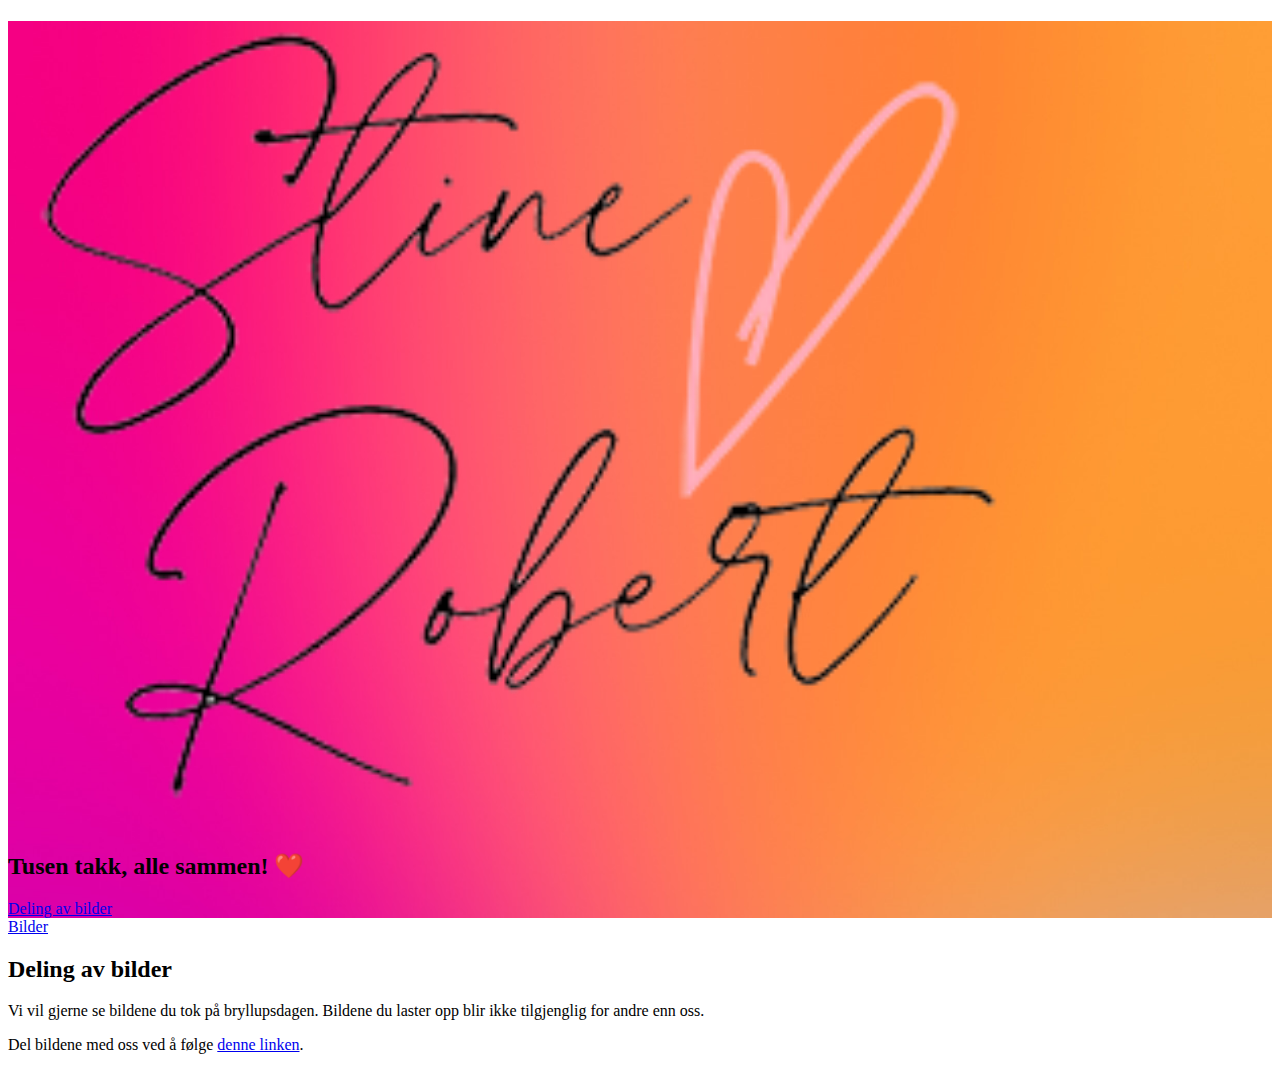
==== commit dfdecbaf: "Takk" ====
--- a/public/index.html
+++ b/public/index.html
@@ -26,7 +26,7 @@
 
 
 
-<link rel="stylesheet" href="http://localhost:1313/css/style.min.ef7900aa71069878cd32babf9a8af4668b5cc1c76715fca4c58fe17bef8fbe5a.css" type="text/css" integrity="sha256-73kAqnEGmHjNMrq/mor0ZotcwcdnFfykxY/he&#43;&#43;Pvlo=" />
+<link rel="stylesheet" href="http://localhost:1313/css/style.min.3039e98e7f103c943562c6cd8ee8e9c762017e1b126325ad51fc83fb1bf65382.css" type="text/css" integrity="sha256-MDnpjn8QPJQ1YsbNjujpx2IBfhsSYyWtUfyD&#43;xv2U4I=" />
 
 <meta property="og:url" content="http://localhost:1313/">
   <meta property="og:site_name" content="Stine og Roberts bryllup">
@@ -35,8 +35,10 @@
   <meta property="og:locale" content="nb">
   <meta property="og:type" content="website">
 
-<meta name="twitter:card" content="summary"><meta name="twitter:title" content="">
-<meta name="twitter:description" content="Alt du trenger å vite om Stine og Roberts bryllup.">
+
+  <meta name="twitter:card" content="summary">
+  <meta name="twitter:title" content="Stine og Roberts bryllup">
+  <meta name="twitter:description" content="Alt du trenger å vite om Stine og Roberts bryllup.">
 
 
   <meta itemprop="name" content="Stine og Roberts bryllup">
@@ -83,7 +85,7 @@
 
 
 
-<header id="site-head" class="withCenteredImage" style="background-image: url(images/peach-2.jpg)">
+<header id="site-head" class="withCenteredImage" style="background-image: url(images/bg-1.png)">
 
 
     <div class="vertical">
@@ -95,7 +97,7 @@
 
             <div class="title-and-description-guard">
               <h1 class="blog-title"><img src='images/sr-logo.png' width='80%'></h1>
-              
+              <h2 class="blog-description">Tusen takk, alle sammen! ❤️</h2>
             </div>
 
             
@@ -104,60 +106,12 @@
 
               
                 
-                 <a class='btn site-menu' data-title-anchor='velkommen' href='#velkommen'>Velkommen</a>
-              
-            
-              
-              
-
-              
-                
-                 <a class='btn site-menu' data-title-anchor='program' href='#program'>Program for dagen</a>
-              
-            
-              
-              
-
-              
-                
-                 <a class='btn site-menu' data-title-anchor='toastmaster' href='#toastmaster'>Toastmaster</a>
-              
-            
-              
-              
-
-              
-                
-                 <a class='btn site-menu' data-title-anchor='bordkart' href='#bordkart'>Bordkart</a>
-              
-            
-              
-              
-
-              
-                
-                 <a class='btn site-menu' data-title-anchor='meny' href='#meny'>Meny</a>
-              
-            
-              
-              
-
-              
-                
-                 <a class='btn site-menu' data-title-anchor='gaveønsker' href='#gave%c3%b8nsker'>Gaveønsker</a>
-              
-            
-              
-              
-
-              
-                
-                 <a class='btn site-menu' data-title-anchor='annet' href='#annet'>Annen praktisk info</a>
+                 <a class='btn site-menu' data-title-anchor='bilder' href='#bilder'>Deling av bilder</a>
               
             
             
                 
-                <a id='header-arrow' href="#velkommen" aria-label="Go to first section"><i class="fa fa-angle-down"></i></a>
+                <a id='header-arrow' href="#bilder" aria-label="Go to first section"><i class="fa fa-angle-down"></i></a>
             
         </div>
     </div>
@@ -168,25 +122,7 @@
     <div class='fixed-nav'>
         
             
-            <a class='fn-item' item_index='1' href='#velkommen'>Velkommen</a>
-        
-            
-            <a class='fn-item' item_index='2' href='#program'>Program</a>
-        
-            
-            <a class='fn-item' item_index='3' href='#toastmaster'>Toastmaster</a>
-        
-            
-            <a class='fn-item' item_index='4' href='#bordkart'>Bordkart</a>
-        
-            
-            <a class='fn-item' item_index='5' href='#meny'>Meny</a>
-        
-            
-            <a class='fn-item' item_index='6' href='#gave%c3%b8nsker'>Gaveønsker</a>
-        
-            
-            <a class='fn-item' item_index='7' href='#annet'>Annet</a>
+            <a class='fn-item' item_index='1' href='#bilder'>Bilder</a>
         
     </div>
 
@@ -194,150 +130,13 @@
     
         
         <div class='post-holder'>
-            <article id='velkommen' class='post first '>
+            <article id='bilder' class='post first last'>
                 <header class="post-header">
-                    <h2 class="post-title">Velkommen</h2>
+                    <h2 class="post-title">Deling av bilder</h2>
                 </header>
                 <section class="post-content">
-                    
-<p>
-  Sprett sjampisen🍾 Nå blir det fest! Vi gleder oss til å feire dagen sammen med dere.
-</p>
-
-<h4>Kirken</h4>
-<p>
-  <img src="images/var-frue-kirke.png">
-</p>
-
-<p>
-  Vi var så heldig at vi fikk booket <a href="https://no.wikipedia.org/wiki/V%C3%A5r_Frue_kirke_(Trondheim)" target="_blank">Vår Frue kirke</a> til vielsen. Vår Frue kirke ligger i toppen av Nordre gate. Sammen med blant andre Nidarosdomen er Vår Frue kirke en av de få kirkene fra middelalderen i Trondheim.
-</p>
-
-<h4>Selskapslokalet</h4>
-<p>
-  <img src="images/bakgarden.png">
-</p>
-
-<p>
-  Vi leier selskapslokalet fra <a href="https://www.trondheimbefalsforening.no" target="_blank">Trondheim Befalsforening</a>. En bygård med mye historie i veggene, som strekker seg så langt tilbake som 1600-1700-tallet. Lokalet ligger i <a href="https://maps.app.goo.gl/DpjdYLnsQ6Phit1J8" target="_blank">Vår Frue gate 12</a>, men vi benytter inngangen via <a href="https://maps.app.goo.gl/hrKGZZgHywM9tXrCA" target="_blank">bakgården fra St. Jørgensveita</a>. Lokalet ligger ca. 100 meter fra Vår Frue kirke. Bildet over viser bakgården, dit vi går etter vielsen for en velkomstdrink. Hvis været er dårlig har vi en duk som kan trekkes over og brukes som tak. I værste fall går vi direkte inn.
-</p>
-
-<p>
-  Under finner dere kart som viser vei fra kirka til bakgården på selskapslokalet:
-</p>
-<p>
-  <iframe src="https://www.google.com/maps/embed?pb=!1m24!1m12!1m3!1d892.3105263511601!2d10.39723295921331!3d63.42981003615714!2m3!1f0!2f0!3f0!3m2!1i1024!2i768!4f13.1!4m9!3e2!4m3!3m2!1d63.4302128!2d10.396961899999999!4m3!3m2!1d63.429516299999996!2d10.398058899999999!5e0!3m2!1sno!2sno!4v1697057780995!5m2!1sno!2sno" width="100%" height="450" style="border:0;" allowfullscreen="" loading="lazy" referrerpolicy="no-referrer-when-downgrade"></iframe>
-</p>
-
-                </section>
-            </article>
-            <div class='post-after light'></div>
-        </div>
-    
-        
-        <div class='post-holder dark'>
-            <article id='program' class='post  '>
-                <header class="post-header">
-                    <h2 class="post-title">Program for dagen</h2>
-                </header>
-                <section class="post-content">
-                    <p>Plan og program for dagen:</p>
-<p>🕒 <strong>15:15</strong>    💒 Vielse i Vår Frue kirke</p>
-<p>🕓 <strong>16:00</strong>    🚶 Avgang til selskapslokalet</p>
-<p>🕓 <strong>16:15</strong>    🍾 Velkomst i bakgården</p>
-<p>🕔 <strong>17:00</strong>    🍽️ Vi setter oss til bords</p>
-<p>🕘 <strong>21:00</strong>    🍰 Kaker</p>
-<p>🕐 <strong>01:00</strong>    🌭 Nattmat</p>
-<p>🕒 <strong>03:00</strong>    🥱 På tide å legge seg</p>
-
-                </section>
-            </article>
-            <div class='post-after'></div>
-        </div>
-    
-        
-        <div class='post-holder'>
-            <article id='toastmaster' class='post  '>
-                <header class="post-header">
-                    <h2 class="post-title">Toastmaster</h2>
-                </header>
-                <section class="post-content">
-                    <p>Vår alles kjære <strong>Jørgen Ugedal</strong> er toastmaster for kvelden.</p>
-<p><i class="fa fa-envelope"></i> <a href="mailto:jorgenugedal@gmail.com">jorgenugedal@gmail.com</a></p>
-<p><i class="fa fa-phone"></i> <a href="tel:+4741445004">41445004</a></p>
-
-                </section>
-            </article>
-            <div class='post-after light'></div>
-        </div>
-    
-        
-        <div class='post-holder dark'>
-            <article id='bordkart' class='post  '>
-                <header class="post-header">
-                    <h2 class="post-title">Bordkart</h2>
-                </header>
-                <section class="post-content">
-                    <p><a href="images/bordkart.drawio.png"><img src="images/bordkart.drawio.png" alt="Bordkart"></a></p>
-
-                </section>
-            </article>
-            <div class='post-after'></div>
-        </div>
-    
-        
-        <div class='post-holder'>
-            <article id='meny' class='post  '>
-                <header class="post-header">
-                    <h2 class="post-title">Meny</h2>
-                </header>
-                <section class="post-content">
-                    <p> </p>
-<h4 id="-forrett">🐟 Forrett</h4>
-<p>Sukkersaltet laks og confit av laks, med pepperrot, pastinakk, asparges og mangosaus</p>
-<p><em>Allergener: Fisk, melk</em></p>
-<p> </p>
-<h4 id="-hovedrett">🦌 Hovedrett</h4>
-<p>Hjort, med selleri, pastinakkpure, rotgrønnsaker, aromasopp og rødvinssaus</p>
-<p><em>Allergener: Melk, sulfit, selleri</em></p>
-<p> </p>
-<h4 id="-dessert">🍨 Dessert</h4>
-<p>Pasjonsfrukt- og ostekrem, med friske bær og crumble</p>
-<p><em>Allergener: Melk, gluten</em></p>
-
-                </section>
-            </article>
-            <div class='post-after light'></div>
-        </div>
-    
-        
-        <div class='post-holder dark'>
-            <article id='gaveønsker' class='post  '>
-                <header class="post-header">
-                    <h2 class="post-title">Gaveønsker</h2>
-                </header>
-                <section class="post-content">
-                    <p>Det viktigste for oss er at dere kommer i bryllupet vårt. Vi har det meste vi trenger.</p>
-<p>Gi gjerne et bidrag og støtt barna som <a href="https://www.unicef.no/stott/privat/donasjon">Unicef jobber for at skal få en bedre hverdag</a> ❤️</p>
-<p>Om dere heller har lyst til å gi oss en egen gave setter vi stor pris på bidrag til både bryllupsreisen og ny spisestue. Bruk i så fall kontonummer <strong>5361.68.22582</strong>, eller Vipps til Robert eller Stine.</p>
-<p><a href="https://www.unicef.no/stott/privat/donasjon"><img src="images/unicef-logo.png" alt="Unicef"></a></p>
-
-                </section>
-            </article>
-            <div class='post-after'></div>
-        </div>
-    
-        
-        <div class='post-holder'>
-            <article id='annet' class='post  last'>
-                <header class="post-header">
-                    <h2 class="post-title">Annen praktisk info</h2>
-                </header>
-                <section class="post-content">
-                    <p> </p>
-<h4 id="transport">Transport</h4>
-<p>Siden både vielsen og festen foregår midt i Trondheim sentrum er transport med buss og taxi heldigvis enkelt, og vi stoler på at folk flest håndterer dette på egen hånd.</p>
-<p>Hvis noen kjører og behøver å parkere er de nærmeste parkeringshusene på <a href="https://maps.app.goo.gl/8HFk37z9GycL71k3A">Trondheim Torg</a> og på <a href="https://maps.app.goo.gl/erbP8cXi9NYx98XXA">Leütenhaven</a>. Det vil trolig være vanskelig å finne ledig gateparkering.</p>
+                    <p>Vi vil gjerne se bildene du tok på bryllupsdagen. Bildene du laster opp blir ikke tilgjenglig for andre enn oss.</p>
+<p>Del bildene med oss ved å følge <a href="https://www.dropbox.com/request/UDz3oHz5LsPGyC7PY5ra">denne linken</a>.</p>
 
                 </section>
             </article>
@@ -364,7 +163,7 @@
     
     
 
-    <script src="http://localhost:1313/js/script.min.dbab763d90c718293cdeda973dfb5cc3cb2900e9e4d2e1f67418d48c4a027082.js" integrity="sha256-26t2PZDHGCk83tqXPftcw8spAOnk0uH2dBjUjEoCcII=" ></script>
+    <script src="http://localhost:1313/js/script.min.b51e84db692e3b3d207e116725e45dcfe0a0c18ba28b3b32b23a8c42e61b2eb1.js" integrity="sha256-tR6E22kuOz0gfhFnJeRdz&#43;CgwYuiizsysjqMQuYbLrE=" ></script>
 
     
     <script>cssVars();</script>
